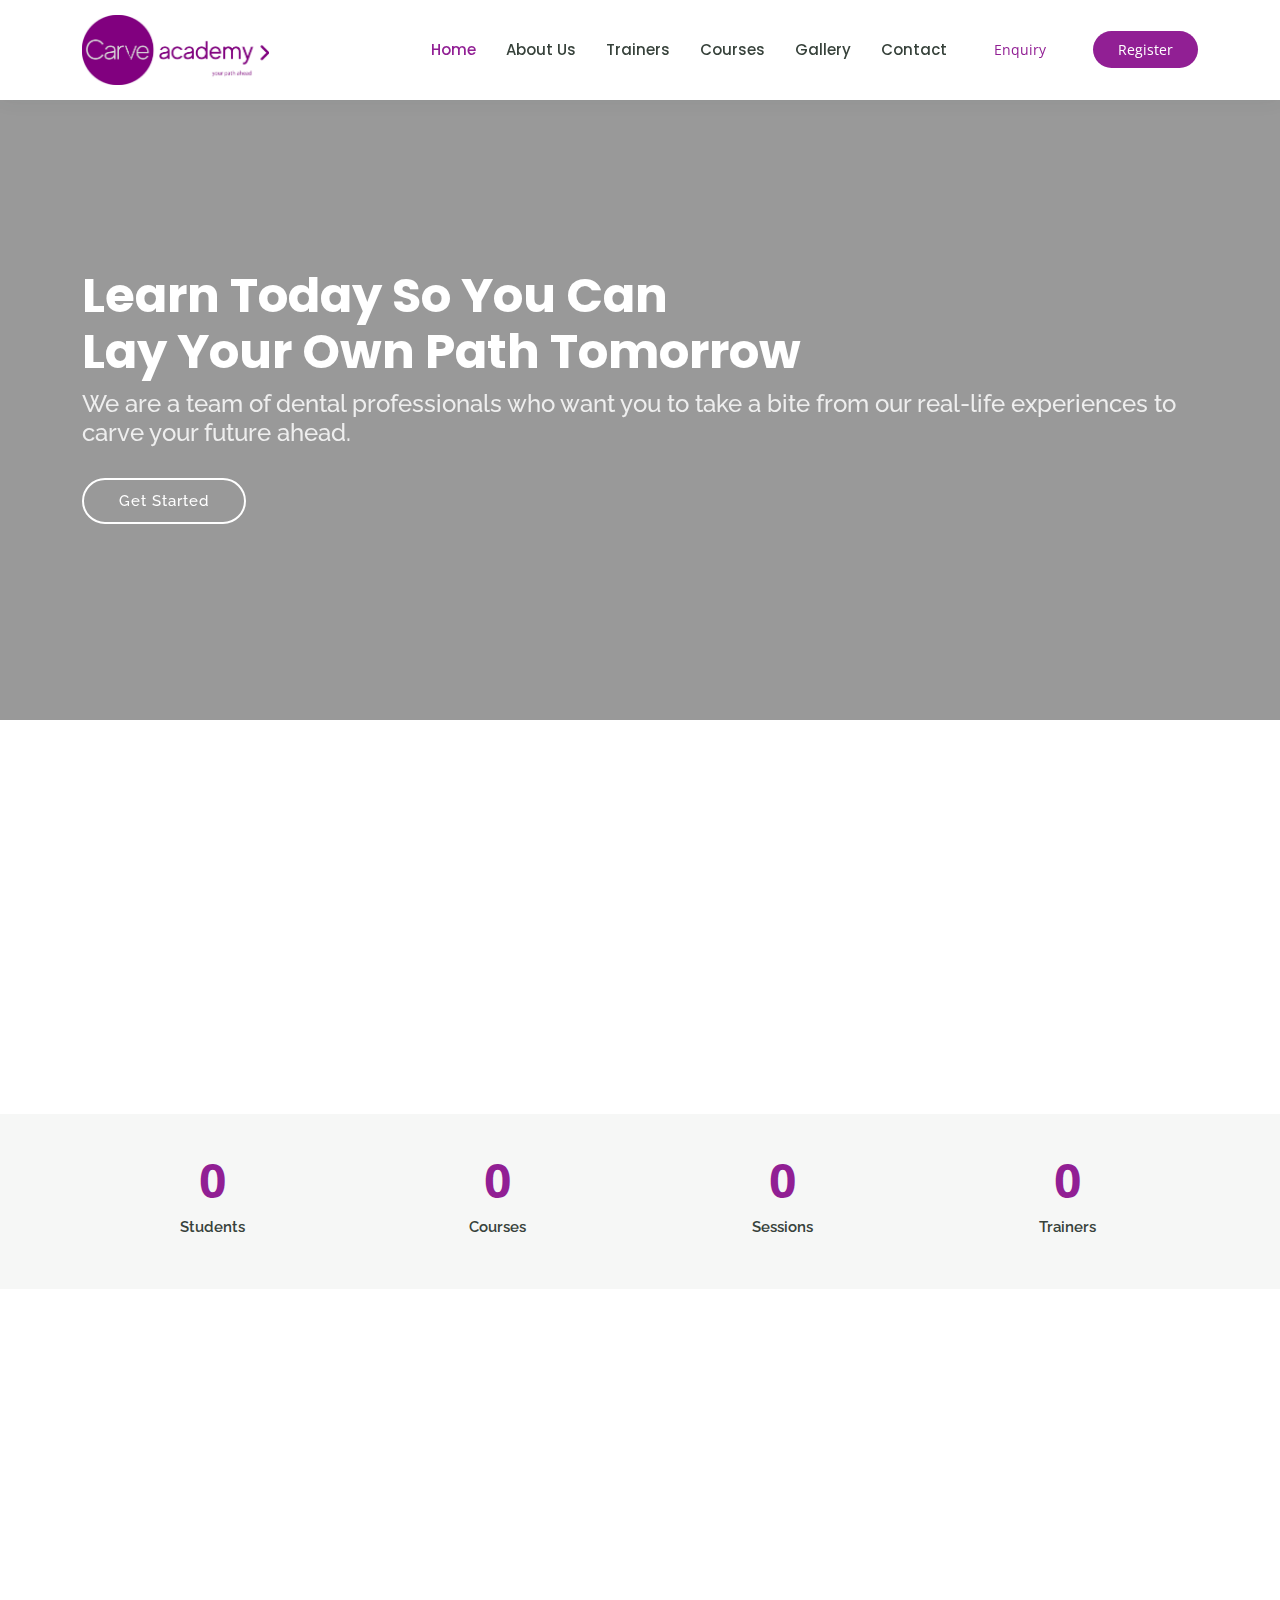
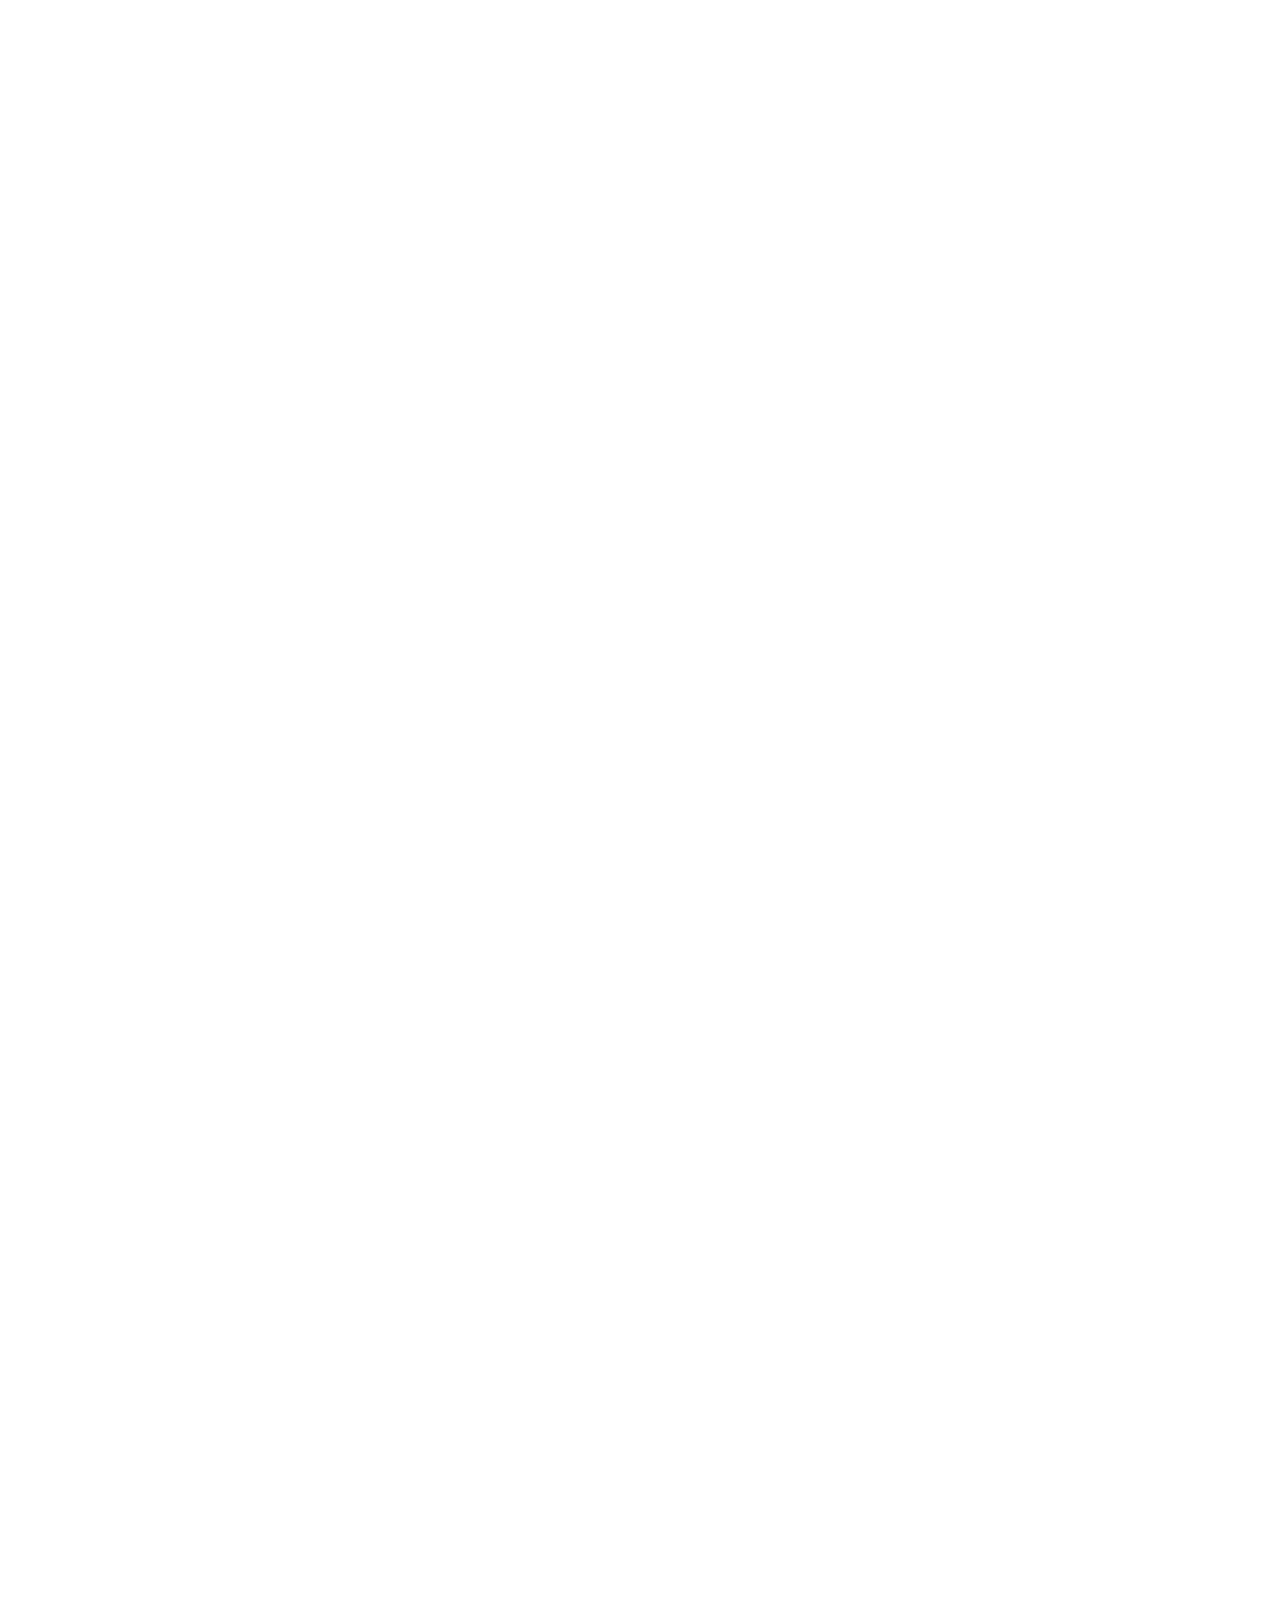
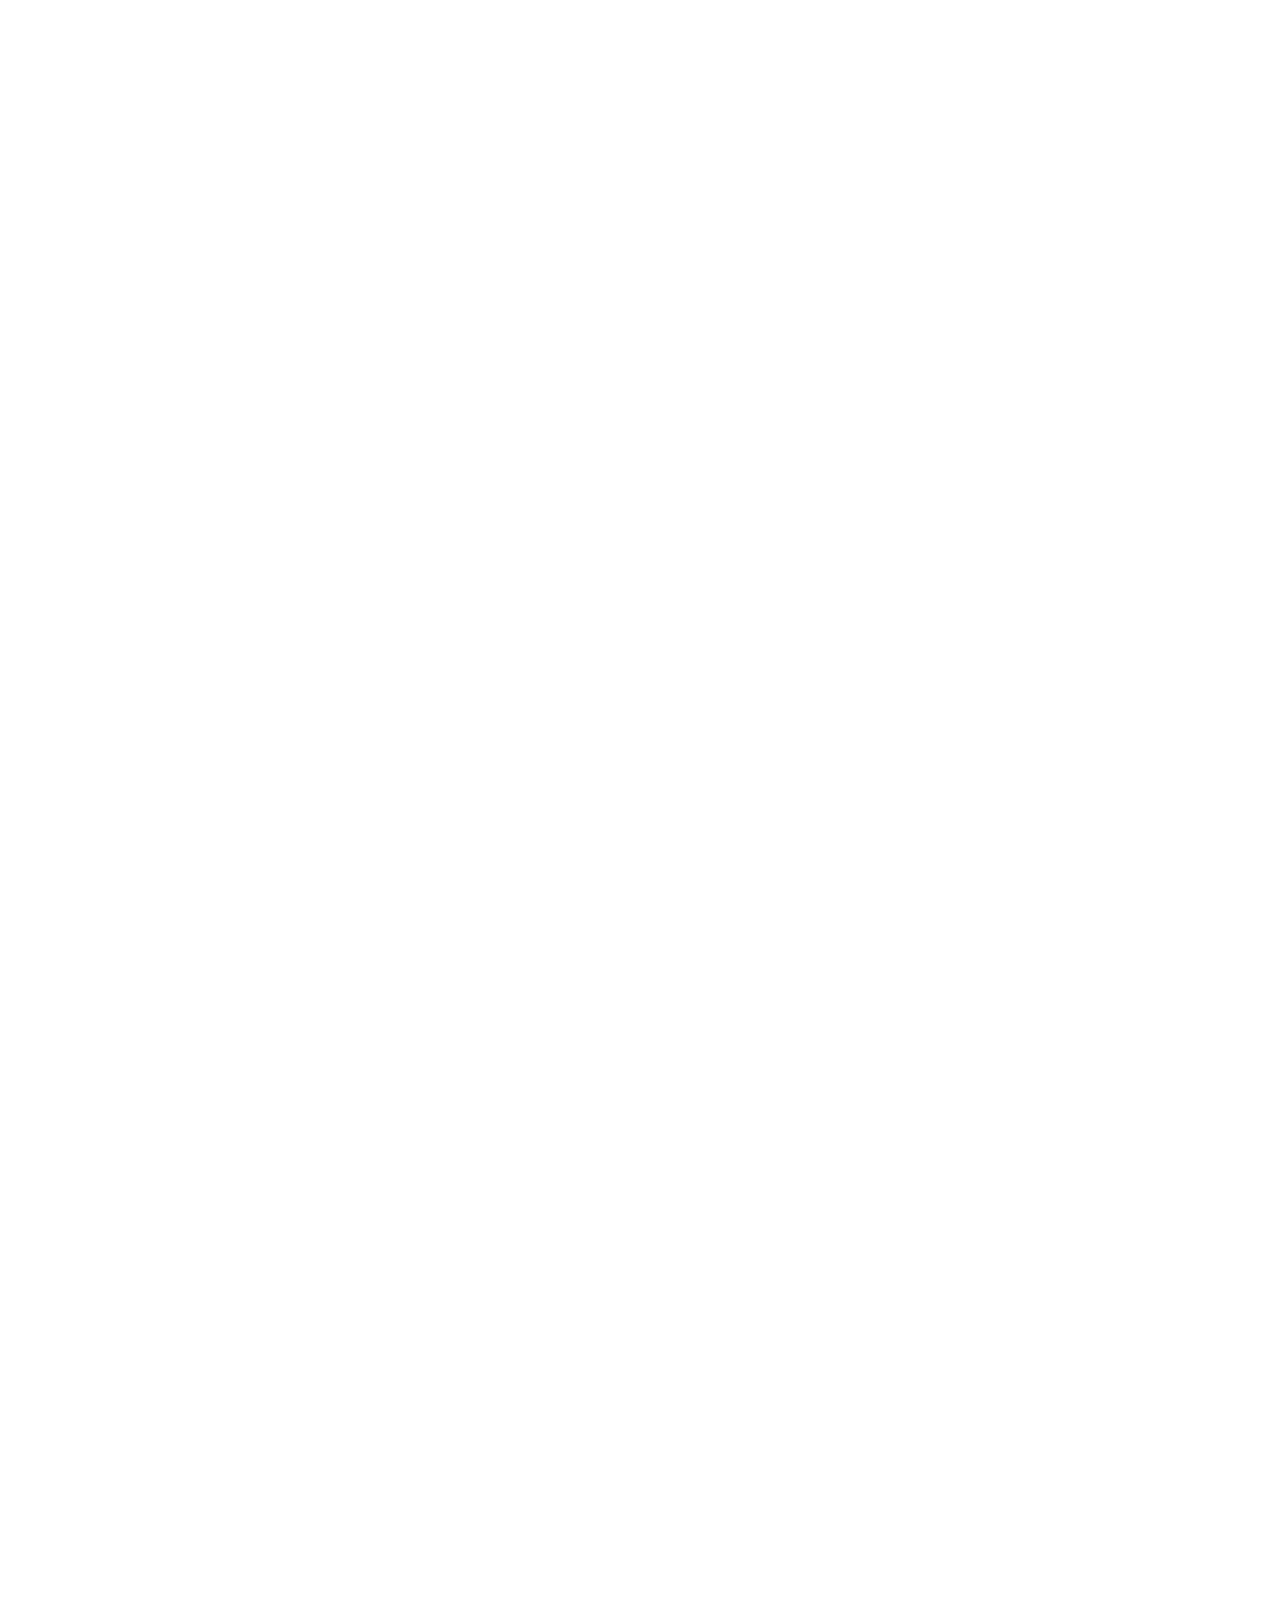
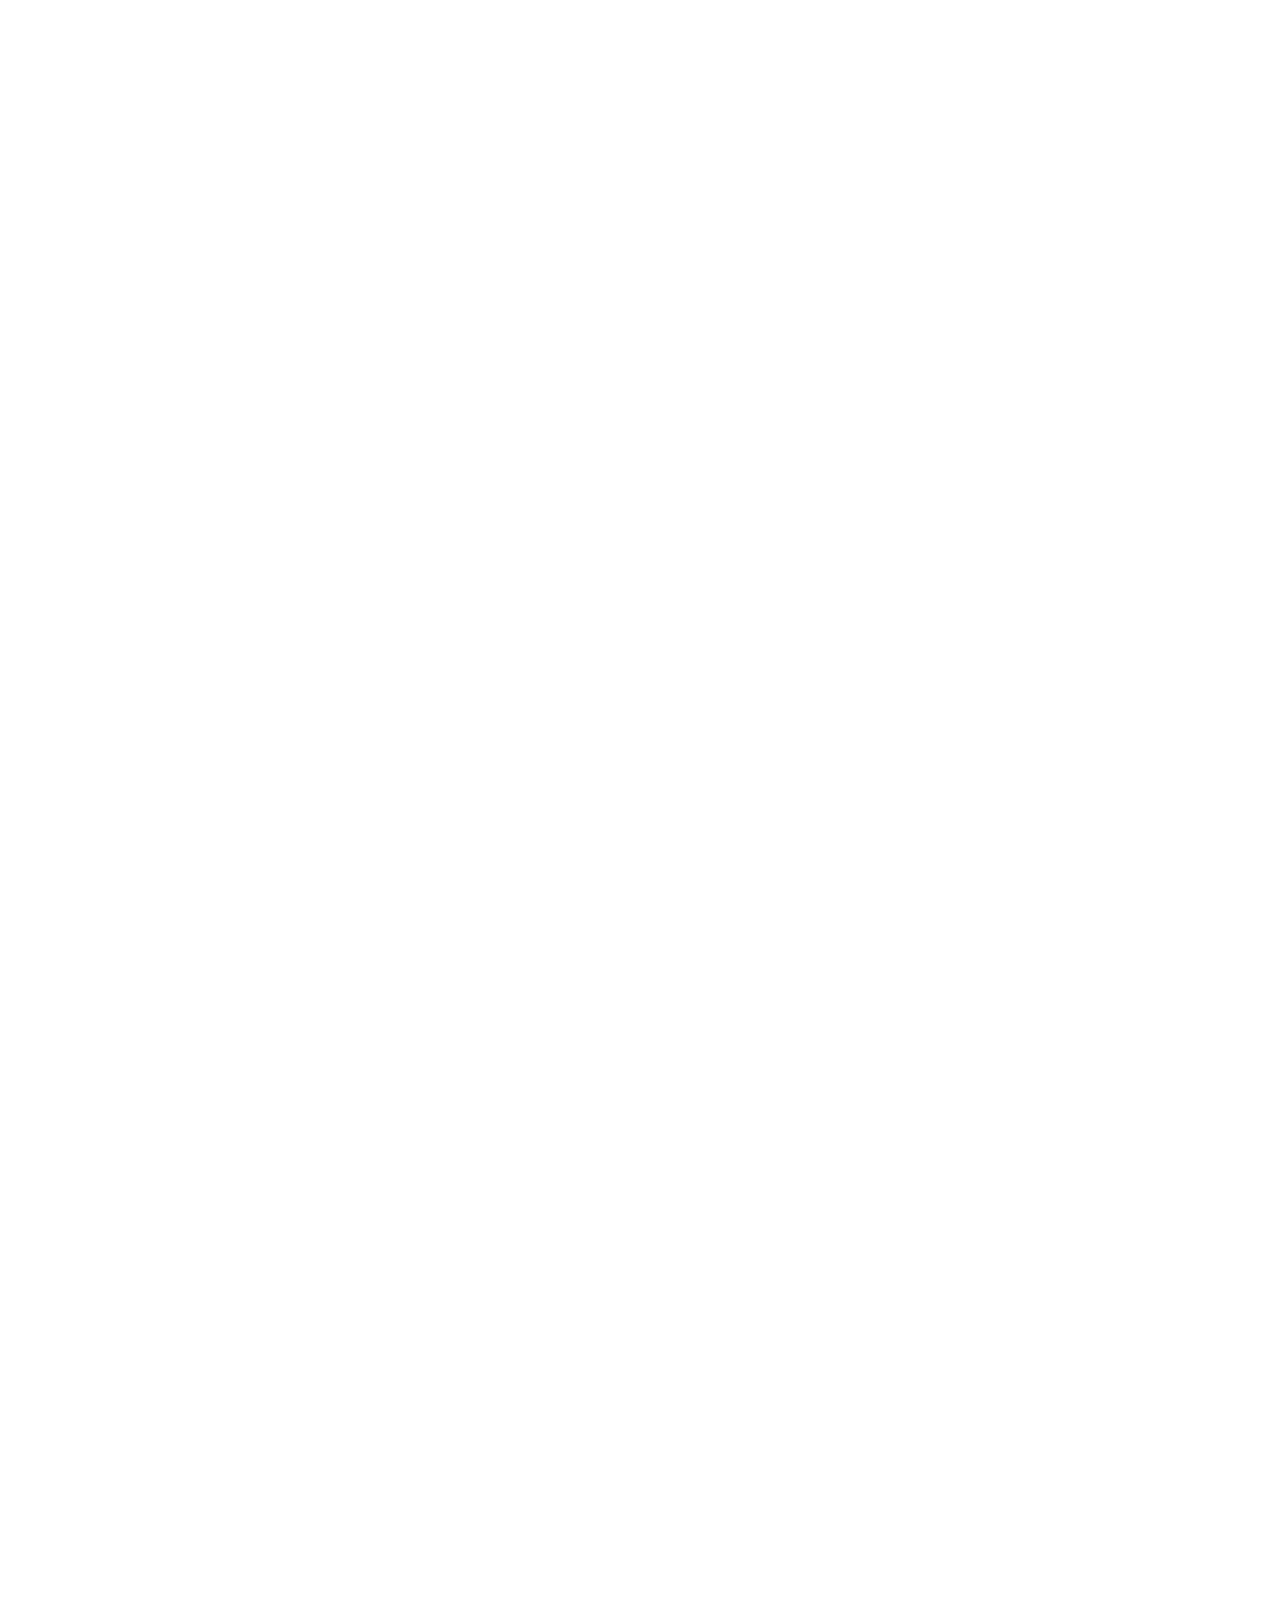
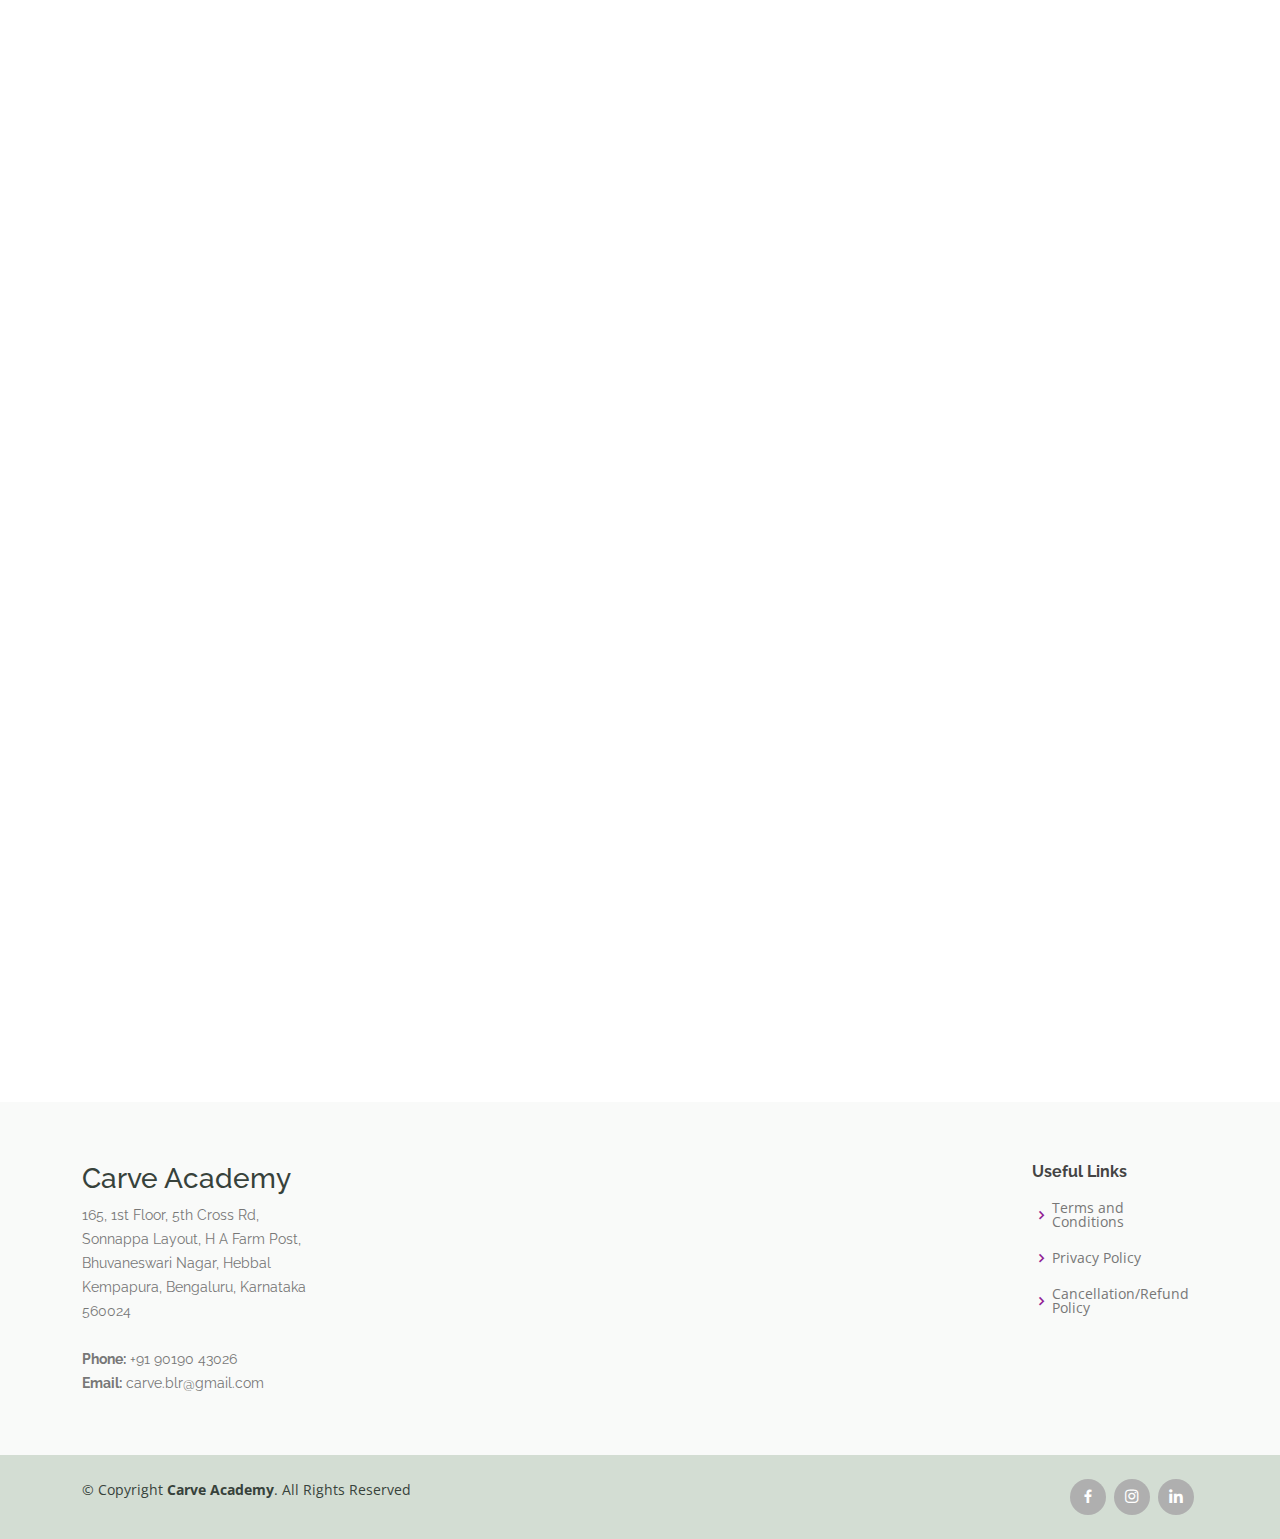
==== index.html @ e3bab29b "image render/format issue" ====
<!DOCTYPE html>
<html lang="en">

<head>
  <meta charset="utf-8">
  <meta content="width=device-width, initial-scale=1.0" name="viewport">

  <title>Welcome to Carve Academy</title>
  <meta content="" name="description">
  <meta content="" name="keywords">

  <!-- Favicons -->
  <link href="assets/img/favicon.ico" rel="icon">
  <link href="assets/img/apple-touch-icon.png" rel="apple-touch-icon">
  
  <!-- <link rel="apple-touch-icon" sizes="180x180" href="/apple-touch-icon.png">
  <link rel="icon" type="image/png" sizes="32x32" href="/favicon-32x32.png">
  <link rel="icon" type="image/png" sizes="16x16" href="/favicon-16x16.png">
  <link rel="manifest" href="/site.webmanifest"> -->

  <!-- Google Fonts -->
  <link href="https://fonts.googleapis.com/css?family=Open+Sans:300,300i,400,400i,600,600i,700,700i|Raleway:300,300i,400,400i,500,500i,600,600i,700,700i|Poppins:300,300i,400,400i,500,500i,600,600i,700,700i" rel="stylesheet">

  <!-- Vendor CSS Files -->
  <link href="assets/vendor/animate.css/animate.min.css" rel="stylesheet">
  <link href="assets/vendor/aos/aos.css" rel="stylesheet">
  <link href="assets/vendor/bootstrap/css/bootstrap.min.css" rel="stylesheet">
  <link href="assets/vendor/bootstrap-icons/bootstrap-icons.css" rel="stylesheet">
  <link href="assets/vendor/boxicons/css/boxicons.min.css" rel="stylesheet">
  <link href="assets/vendor/remixicon/remixicon.css" rel="stylesheet">
  <link href="assets/vendor/swiper/swiper-bundle.min.css" rel="stylesheet">

  <!-- Template Main CSS File -->
  <link href="assets/css/style.css" rel="stylesheet">

  <!-- =======================================================
  * Template Name: Mentor - v4.7.0
  * Template URL: https://bootstrapmade.com/mentor-free-education-bootstrap-theme/
  * Author: BootstrapMade.com
  * License: https://bootstrapmade.com/license/
  ======================================================== -->
</head>

<body>

  <!-- ======= Header ======= -->
  <header id="header" class="fixed-top">
    <div class="container d-flex align-items-center">

      <a href="index.html" class="logo me-auto"><img src="assets/img/Ensemble.jpg" alt="" class="img-fluid"></a>
      <!-- <h1 class="logo me-auto"><a href="index.html">CARVE Academy</a></h1> -->
      <!-- Uncomment below if you prefer to use an image logo -->
      

      <nav id="navbar" class="navbar order-last order-lg-0">
        <ul>
          <li><a class="active" href="index.html">Home</a></li>
          <li><a href="#why-us">About Us</a></li>
          <!-- <li><a href="courses.html">Courses</a></li> -->
          <li><a href="trainers.html">Trainers</a></li>
          <li><a href="register-course.html">Courses</a></li>
          <li><a href="#gallery">Gallery</a></li>
          <!-- <li><a href="#">Pricing</a></li> -->

          <!-- <li class="dropdown"><a href="#"><span>Drop Down</span> <i class="bi bi-chevron-down"></i></a>
            <ul>
              <li><a href="#">Drop Down 1</a></li>
              <li class="dropdown"><a href="#"><span>Deep Drop Down</span> <i class="bi bi-chevron-right"></i></a>
                <ul>
                  <li><a href="#">Deep Drop Down 1</a></li>
                  <li><a href="#">Deep Drop Down 2</a></li>
                  <li><a href="#">Deep Drop Down 3</a></li>
                  <li><a href="#">Deep Drop Down 4</a></li>
                  <li><a href="#">Deep Drop Down 5</a></li>
                </ul>
              </li>
              <li><a href="#">Drop Down 2</a></li>
              <li><a href="#">Drop Down 3</a></li>
              <li><a href="#">Drop Down 4</a></li>
            </ul>
          </li> -->

          <li><a href="#contact_us">Contact</a></li>
        </ul>
        <i class="bi bi-list mobile-nav-toggle"></i>
      </nav><!-- .navbar -->
      <a href="#enquiry" class="get-enquiry-btn">Enquiry</a>

      <a href="register-course.html" class="get-started-btn">Register</a>

    </div>
  </header><!-- End Header -->

  <!-- ======= Hero Section ======= -->
  <section id="hero" class="d-flex justify-content-center align-items-center">
    <div class="container position-relative" data-aos="zoom-in" data-aos-delay="100">
      <h1>Learn Today So You Can<br>Lay Your Own Path Tomorrow</h1>
      <h2>We are a team of dental professionals who want you to take a bite from our real-life experiences to carve your future ahead.</h2>
      <a href="register-course.html" class="btn-get-started">Get Started</a>
    </div>
  </section><!-- End Hero -->

  <main id="main">

    <!-- ======= About Section ======= -->
    <!-- <section id="about" class="about">
      
      <div class="container" data-aos="fade-up">

        <div class="row">
          <div class="col-lg-6 order-1 order-lg-2" data-aos="fade-left" data-aos-delay="100">
            <img src="assets/img/Course.jpg" class="img-fluid" alt="">
          </div>
          <div class="col-lg-6 pt-4 pt-lg-0 order-2 order-lg-1 content">
            <h3>Carve Academy</h3>
            <p class="fst-italic">
              Lorem ipsum dolor sit amet, consectetur adipiscing elit, sed do eiusmod tempor incididunt ut labore et dolore
              magna aliqua.
            </p>
            <ul>
              <li><i class="bi bi-check-circle"></i> Ullamco laboris nisi ut aliquip ex ea commodo consequat.</li>
              <li><i class="bi bi-check-circle"></i> Duis aute irure dolor in reprehenderit in voluptate velit.</li>
              <li><i class="bi bi-check-circle"></i> Ullamco laboris nisi ut aliquip ex ea commodo consequat. Duis aute irure dolor in reprehenderit in voluptate trideta storacalaperda mastiro dolore eu fugiat nulla pariatur.</li>
            </ul>
            <p>
              Ullamco laboris nisi ut aliquip ex ea commodo consequat. Duis aute irure dolor in reprehenderit in voluptate
            </p>
          </div>
        </div>
      </div>
    </section>End About Section -->
    <section id="why-us" class="why-us">
      <div class="container" data-aos="fade-up">
        <div class="row">
          <!-- <div class="col-lg-4 d-flex align-items-stretch">
            <div class="content">
              <h3>Why Choose Carve Academy?</h3>
              <p>
                Lorem ipsum dolor sit amet, consectetur adipiscing elit, sed do eiusmod tempor incididunt ut labore et dolore magna aliqua. Duis aute irure dolor in reprehenderit
              </p>
              <div class="text-center">
                <a href="#" class="more-btn">Learn More <i class="bx bx-chevron-right"></i></a>
              </div>
            </div>
          </div> -->
          <div class="col-lg-12 d-flex align-items-stretch" data-aos="zoom-in" data-aos-delay="100">
            <div class="icon-boxes d-flex flex-column justify-content-center">
              <div class="row">
                <div class="col-xl-4 d-flex align-items-stretch">
                  <div class="icon-box mt-4 mt-xl-0" style="padding-top:60px;">
                    <!-- <i class="bx bx-receipt"></i> -->
                    <img src="assets/img/gear.png" width="70" height="70" alt="...">
                    <br/>
                    <br/>
                    <h4>Focus on practice-based Dentistry</h4>
                    <!-- <p>We are a group of experienced dental practioners with an added mixture of academic and business administration skills.</p> -->
                  </div>
                </div>
                <div class="col-xl-4 d-flex align-items-stretch">
                  <div class="icon-box mt-4 mt-xl-0" style="padding-top:60px;">
                    <!-- <i class="bx bx-cube-alt"></i> -->
                    <img src="assets/img/timing.png" width="70" height="70" alt="...">
                    <br/>
                    <br/>
                    <h4>Learn more at affordable prices and quickly</h4>
                    <!-- <p>Our venture is an attempt in response to an increasing gap in skill levels of junior dental practioners that we have witnessed for several years.</p> -->
                  </div>
                </div>
                <div class="col-xl-4 d-flex align-items-stretch">
                  <div class="icon-box mt-4 mt-xl-0" style="padding-top:60px;">
                    <!-- <i class="bx bx-images"></i> -->
                    <img src="assets/img/intersection.png" width="70" height="70" alt="...">
                    <br/>
                    <br/>
                    <h4>Catering to dentists in all stages of their career journey</h4>
                    <!-- <p>To adopt practice-based dentistry as a tool to help budding dentists carve a path for their own professional future.</p> -->
                  </div>
                </div>
              </div>
            </div><!-- End .content-->
          </div>
        </div>
      </div>
    </section>
    <!-- ======= Counts Section ======= -->
    <section id="counts" class="counts section-bg">
      <div class="container">

        <div class="row counters">

          <div class="col-lg-3 col-6 text-center">
            <span data-purecounter-start="0" data-purecounter-end="32" data-purecounter-duration="1" class="purecounter"></span>
            <p>Students</p>
          </div>

          <div class="col-lg-3 col-6 text-center">
            <span data-purecounter-start="0" data-purecounter-end="5" data-purecounter-duration="1" class="purecounter"></span>
            <p>Courses</p>
          </div>

          <div class="col-lg-3 col-6 text-center">
            <span data-purecounter-start="0" data-purecounter-end="4" data-purecounter-duration="1" class="purecounter"></span>
            <p>Sessions</p>
          </div>

          <div class="col-lg-3 col-6 text-center">
            <span data-purecounter-start="0" data-purecounter-end="4" data-purecounter-duration="1" class="purecounter"></span>
            <p>Trainers</p>
          </div>

        </div>

      </div>
    </section><!-- End Counts Section -->

    <!-- ======= Why Us Section ======= -->
    <section id="why-us" class="why-us">
      <div class="container" data-aos="fade-up">
        <div class="row">
          <div class="col-lg-4 d-flex align-items-stretch">
            <div class="content">
              <h3>Why Choose Carve Academy?</h3>
              <p>
                Existing courses in the market cover only a part of what you realistically need to 
                navigate your dental career, be it learning relevant techniques for your practice or 
                making important career decisions at the right time.
                <br/>
                <br/>
                Our approach differs from the conventional way of upskilling through theoretical teaching 
                and instead focuses on giving you guidance based on our collective real-life experience.
              </p>
              <div class="text-center">
                <a href="#" class="more-btn">Learn More <i class="bx bx-chevron-right"></i></a>
              </div>
            </div>
          </div>
          <div class="col-lg-8 d-flex align-items-stretch" data-aos="zoom-in" data-aos-delay="100">
            <div class="icon-boxes d-flex flex-column justify-content-center">
              <div class="row">
                <div class="col-xl-4 d-flex align-items-stretch">
                  <div class="icon-box mt-4 mt-xl-0">
                    <!-- <i class="bx bx-receipt"></i> -->
                    <img src="assets/img/id.gif" width="70" height="70" alt="...">
                    <h4>Who We Are</h4>
                    <p>We are a group of experienced dental practioners with an added mixture of academic and business administration skills.</p>
                  </div>
                </div>
                <div class="col-xl-4 d-flex align-items-stretch">
                  <div class="icon-box mt-4 mt-xl-0">
                    <!-- <i class="bx bx-cube-alt"></i> -->
                    <img src="assets/img/book.gif" width="70" height="70" alt="...">
                    <h4>Our Story</h4>
                    <p>Our venture is an attempt in response to an increasing gap in skill levels of dentists that we have witnessed for several years.</p>
                  </div>
                </div>
                <div class="col-xl-4 d-flex align-items-stretch">
                  <div class="icon-box mt-4 mt-xl-0">
                    <!-- <i class="bx bx-images"></i> -->
                    <img src="assets/img/goal.gif" width="70" height="70" alt="...">
                    <h4>Our Vision</h4>
                    <p>To adopt practice-based dentistry as a tool to help budding dentists carve a path for their own professional future.</p>
                  </div>
                </div>
              </div>
            </div><!-- End .content-->
          </div>
        </div>
      </div>
    </section><!-- End Why Us Section -->

    <!-- ======= Features Section ======= -->
    <!-- <section id="features" class="features">
      <div class="container" data-aos="fade-up">

        <div class="row" data-aos="zoom-in" data-aos-delay="100">
          <div class="col-lg-3 col-md-4">
            <div class="icon-box">
              <i class="ri-store-line" style="color: #ffbb2c;"></i>
              <h3><a href="">Lorem Ipsum</a></h3>
            </div>
          </div>
          <div class="col-lg-3 col-md-4 mt-4 mt-md-0">
            <div class="icon-box">
              <i class="ri-bar-chart-box-line" style="color: #5578ff;"></i>
              <h3><a href="">Dolor Sitema</a></h3>
            </div>
          </div>
          <div class="col-lg-3 col-md-4 mt-4 mt-md-0">
            <div class="icon-box">
              <i class="ri-calendar-todo-line" style="color: #e80368;"></i>
              <h3><a href="">Sed perspiciatis</a></h3>
            </div>
          </div>
          <div class="col-lg-3 col-md-4 mt-4 mt-lg-0">
            <div class="icon-box">
              <i class="ri-paint-brush-line" style="color: #e361ff;"></i>
              <h3><a href="">Magni Dolores</a></h3>
            </div>
          </div>
          <div class="col-lg-3 col-md-4 mt-4">
            <div class="icon-box">
              <i class="ri-database-2-line" style="color: #47aeff;"></i>
              <h3><a href="">Nemo Enim</a></h3>
            </div>
          </div>
          <div class="col-lg-3 col-md-4 mt-4">
            <div class="icon-box">
              <i class="ri-gradienter-line" style="color: #ffa76e;"></i>
              <h3><a href="">Eiusmod Tempor</a></h3>
            </div>
          </div>
          <div class="col-lg-3 col-md-4 mt-4">
            <div class="icon-box">
              <i class="ri-file-list-3-line" style="color: #11dbcf;"></i>
              <h3><a href="">Midela Teren</a></h3>
            </div>
          </div>
          <div class="col-lg-3 col-md-4 mt-4">
            <div class="icon-box">
              <i class="ri-price-tag-2-line" style="color: #4233ff;"></i>
              <h3><a href="">Pira Neve</a></h3>
            </div>
          </div>
          <div class="col-lg-3 col-md-4 mt-4">
            <div class="icon-box">
              <i class="ri-anchor-line" style="color: #b2904f;"></i>
              <h3><a href="">Dirada Pack</a></h3>
            </div>
          </div>
          <div class="col-lg-3 col-md-4 mt-4">
            <div class="icon-box">
              <i class="ri-disc-line" style="color: #b20969;"></i>
              <h3><a href="">Moton Ideal</a></h3>
            </div>
          </div>
          <div class="col-lg-3 col-md-4 mt-4">
            <div class="icon-box">
              <i class="ri-base-station-line" style="color: #ff5828;"></i>
              <h3><a href="">Verdo Park</a></h3>
            </div>
          </div>
          <div class="col-lg-3 col-md-4 mt-4">
            <div class="icon-box">
              <i class="ri-fingerprint-line" style="color: #29cc61;"></i>
              <h3><a href="">Flavor Nivelanda</a></h3>
            </div>
          </div>
        </div>

      </div>
    </section>End Features Section -->

    <!-- ======= Popular Courses Section ======= -->
    <section id="popular-courses" class="courses">
      <div class="container" data-aos="fade-up">

        <div class="section-title">
          <h2>Courses</h2>
          <p>Upcoming Courses</p>
        </div>

        <div class="row" data-aos="zoom-in" data-aos-delay="100">

          <div class="col-lg-6 col-md-6 d-flex align-items-stretch">
            <div class="course-item">
              <img src="assets/img/Course1.JPG" class="img-fluid" alt="...">
              <div class="course-content">
                <div class="d-flex justify-content-between align-items-center mb-3">
                  <h4>Fundamentals of Techniques</h4>
                  <!-- <p class="price">$169</p> -->
                </div>

                <h3><a href="register-course.html">PRIME: Practice-based Implantology Essentials</a></h3>
                <!-- <p>It’s a start up course for dentists. We will provide hands-on pre-clinical training on our own created with real bone like  models.
                  The first scheduled module will be of 2 days, it will cover the lectures and implant placement on models.
                  </p> -->
                <div class="trainer d-flex justify-content-between align-items-center">
                  <div class="trainer-profile d-flex align-items-center">
                    <img src="assets/img/Trainer2_.jpg" class="img-fluid" alt="">
                    <span>Dr. Bryan Menezes</span>
                  </div>
                  <div class="trainer-profile d-flex align-items-center">
                    <img src="assets/img/Trainer1.jpg" class="img-fluid" alt="">
                    <span>Dr. Mudit Kumar</span>
                  </div>
                  <!-- <div class="trainer-rank d-flex align-items-center">
                    <i class="bx bx-user"></i>&nbsp;50
                    &nbsp;&nbsp;
                    <i class="bx bx-heart"></i>&nbsp;65
                  </div> -->
                </div>
              </div>
            </div>
          </div> <!-- End Course Item-->

          <div class="col-lg-6 col-md-6 d-flex align-items-stretch">
            <div class="course-item">
              <img src="assets/img/Course2.JPG" class="img-fluid" alt="...">
              <div class="course-content">
                <div class="d-flex justify-content-between align-items-center mb-3">
                  <h4>Fundamentals of Techniques</h4>
                  <!-- <p class="price">$169</p> -->
                </div>

                <h3><a href="#">LEAD: laser Essentials and Applications in Dentistry</a></h3>
                <!-- <p>It’s a start up course for dentists. We will provide hands-on pre-clinical training on our own created with real bone like  models.
                  The first scheduled module will be of 2 days, it will cover the lectures and implant placement on models.
                  </p> -->
                <div class="trainer d-flex justify-content-between align-items-center">
                  <div class="trainer-profile d-flex align-items-center">
                    <img src="assets/img/Trainer3.jpg" class="img-fluid" alt="">
                    <span>Dr. Medha Sharma</span>
                  </div>
                  <!-- <div class="trainer-profile d-flex align-items-center">
                    <img src="assets/img/Trainer2.jpg" class="img-fluid" alt="">
                    <span>Dr. Bryan Menezes</span>
                  </div> -->
                  <!-- <div class="trainer-rank d-flex align-items-center">
                    <i class="bx bx-user"></i>&nbsp;50
                    &nbsp;&nbsp;
                    <i class="bx bx-heart"></i>&nbsp;65
                  </div> -->
                </div>
              </div>
            </div>
          </div> <!-- End Course Item-->

          <div class="col-lg-6 col-md-6 d-flex align-items-stretch mt-4 mt-md-0">
            <div class="course-item">
              <img src="assets/img/Course3.JPG" class="img-fluid" alt="...">
              <div class="course-content">
                <div class="d-flex justify-content-between align-items-center mb-3">
                  <h4>Fundamentals of Techniques</h4>
                  <!-- <p class="price">$250</p> -->
                </div>

                <h3><a href="#">CUSP: Complete Understanding of Setting up a Practice</a></h3>
                <!-- <p>In this workshop we will discuss the opportunities for Dentists who would like to change their career from Dentistry. We will equip you with tools that will guide to look for opportunities that suits your need.</p> -->
                <div class="trainer d-flex justify-content-between align-items-center">
                  <div class="trainer-profile d-flex align-items-center">
                    <img src="assets/img/user1.png" class="img-fluid" alt="">
                    <span>TBD</span>
                  </div>
                  <!-- <div class="trainer-profile d-flex align-items-center">
                    <img src="assets/img/user1.png" class="img-fluid" alt="">
                    <span>TBD</span>
                  </div> -->
                </div>
              </div>
            </div>
          </div> <!-- End Course Item-->

          <div class="col-lg-6 col-md-6 d-flex align-items-stretch mt-4 mt-md-0">
            <div class="course-item">
              <img src="assets/img/Course4.JPG" class="img-fluid" alt="...">
              <div class="course-content">
                <div class="d-flex justify-content-between align-items-center mb-3">
                  <h4>Career Upskilling</h4>
                  <!-- <p class="price">$250</p> -->
                </div>

                <h3><a href="#">GAP: Guide to Alternate Career Path</a></h3>
                <!-- <p>In this workshop we will discuss the opportunities for Dentists who would like to change their career from Dentistry. We will equip you with tools that will guide to look for opportunities that suits your need.</p> -->
                <div class="trainer d-flex justify-content-between align-items-center">
                  <div class="trainer-profile d-flex align-items-center">
                    <img src="assets/img/user1.png" class="img-fluid" alt="">
                    <span>TBD</span>
                  </div>
                  <!-- <div class="trainer-profile d-flex align-items-center">
                    <img src="assets/img/user1.png" class="img-fluid" alt="">
                    <span>TBD</span>
                  </div> -->
                </div>
              </div>
            </div>
          </div> <!-- End Course Item-->

          <!-- <div class="col-lg-4 col-md-6 d-flex align-items-stretch mt-4 mt-lg-0">
            <div class="course-item">
              <img src="assets/img/course-3.jpg" class="img-fluid" alt="...">
              <div class="course-content">
                <div class="d-flex justify-content-between align-items-center mb-3">
                  <h4>Content</h4>
                  <p class="price">$180</p>
                </div>

                <h3><a href="course-details.html">Copywriting</a></h3>
                <p>Et architecto provident deleniti facere repellat nobis iste. Id facere quia quae dolores dolorem tempore.</p>
                <div class="trainer d-flex justify-content-between align-items-center">
                  <div class="trainer-profile d-flex align-items-center">
                    <img src="assets/img/trainers/trainer-3.jpg" class="img-fluid" alt="">
                    <span>Brandon</span>
                  </div>
                  <div class="trainer-rank d-flex align-items-center">
                    <i class="bx bx-user"></i>&nbsp;20
                    &nbsp;&nbsp;
                    <i class="bx bx-heart"></i>&nbsp;85
                  </div>
                </div>
              </div>
            </div>
          </div> End Course Item -->

        </div>

      </div>
    </section><!-- End Popular Courses Section -->

    <!-- ======= Trainers Section ======= -->
    <section id="trainers" class="trainers">
      <div class="container" data-aos="fade-up">
        
        <div class="section-title">
          <h2>Trainers</h2>
          <p>Meet the Mentors</p>
        </div>

        <div class="row align-items-center data-aos="zoom-in" data-aos-delay="100">
          <div class="col-lg-4 col-md-4 d-flex align-items-center">
            <div class="member">
              <a href="trainers.html" class="trainers_link">
                <img src="assets/img/Trainer1_.jpg" class="img-fluid" alt="Dr. Mudit Kumar">
              </a>
              <div class="member-content">
                <h4>Dr. Mudit Kumar</h4>
                <span>Periodontist</span>
                <p>
                  Implantologist and Laser Specialist
                </p>
                <div class="social">
                  <!-- <a href=""><i class="bi bi-twitter"></i></a> -->
                  <a href="https://www.facebook.com/mudit.sk"><i class="bi bi-facebook"></i></a>
                  <a href="https://www.instagram.com/dr.mudit.perio/?hl=en"><i class="bi bi-instagram"></i></a>
                  <a href="https://www.linkedin.com/in/dr-mudit-kumar-605154169/"><i class="bi bi-linkedin"></i></a>
                </div>
              </div>
            </div>
          </div>

          <div class="col-lg-4 col-md-4 d-flex align-items-center">
            <div class="member">
              <a href="trainers.html" class="trainers_link">
                <img src="assets/img/Trainer2_.jpg" class="img-fluid" alt="Dr. Bryan Menezes">
              </a>
              <div class="member-content">
                <h4>Dr. Bryan Menezes</h4>
                <span>Dental Surgeon</span>
                <p>
                  Chief Dental Surgeon and Implantologist
                </p>
                <div class="social">
                  <!-- <a href=""><i class="bi bi-twitter"></i></a> -->
                  <a href="https://www.facebook.com/bryanmenezes"><i class="bi bi-facebook"></i></a>
                  <a href="https://www.instagram.com/dr.bryan.menezes/?hl=en"><i class="bi bi-instagram"></i></a>
                  <a href="https://www.linkedin.com/in/brayanmenezes/"><i class="bi bi-linkedin"></i></a>
                </div>
              </div>
            </div>
          </div>
        </div>

        <!-- Trainer 3 -->
        <div class="row align-items-center data-aos="zoom-in" data-aos-delay="100">
          <div class="col-lg-4 col-md-4 d-flex align-items-center">
            <div class="member">
              <a href="trainers.html" class="trainers_link">
                <img src="assets/img/Trainer3.jpg" class="img-fluid" alt="Dr. Mudit Kumar">
              </a>
              <div class="member-content">
                <h4>Dr. Medha Sharma</h4>
                <span>Periodontist</span>
                <p>
                  Laser Specialist
                </p>
                <div class="social">
                  <!-- <a href=""><i class="bi bi-twitter"></i></a> -->
                  <!-- <a href="https://www.facebook.com/mudit.sk"><i class="bi bi-facebook"></i></a>
                  <a href="https://www.instagram.com/dr.mudit.perio/?hl=en"><i class="bi bi-instagram"></i></a>
                  <a href="https://www.linkedin.com/in/dr-mudit-kumar-605154169/"><i class="bi bi-linkedin"></i></a> -->
                </div>
              </div>
            </div>
          </div>

      </div>
    </section><!-- End Trainers Section -->

    <!-- ======= Contact Us Section ======= -->
    <section id="contact_us" class="contact_us">
      <div class="container" data-aos="fade-up">

        <div class="section-title">
          <h2>Contact Us</h2>
          <p>Drop us a message</p>
        </div>

        <!-- ======= Breadcrumbs ======= -->
        <div class="breadcrumbs" data-aos="fade-in">
          <div class="container">
            <h2>Contact Us</h2>
            <p>You can contact us or drop by our academy</p>
          </div>
        </div><!-- End Breadcrumbs -->

        <!-- ======= Contact Form ======= -->
        <section id="contact" class="contact"></section>
          <div data-aos="fade-up">
            <iframe style="border:0; width: 100%; height: 350px;" src="https://www.google.com/maps/embed?pb=!1m18!1m12!1m3!1d3886.668291823819!2d77.59721472119635!3d13.056773661373818!2m3!1f0!2f0!3f0!3m2!1i1024!2i768!4f13.1!3m3!1m2!1s0x3bae17872fe7ea57%3A0x9b756d317b6144a4!2s5th%20Cross%20Rd%2C%20Bhuvaneswari%20Nagar%2C%20Dasarahalli%2C%20Byatarayanapura%20CMC%20and%20OG%20Part%2C%20Karnataka%20560092%2C%20India!5e0!3m2!1sen!2sus!4v1658639504675!5m2!1sen!2sus" frameborder="0" allowfullscreen="" loading="lazy" referrerpolicy="no-referrer-when-downgrade"></iframe>
          </div>

          <div class="container" data-aos="fade-up">

            <div class="row mt-5">

              <div class="col-lg-4">
                <div class="info">
                  <div class="address">
                    <div style="display: flex;">
                      <i class="bi bi-geo-alt"></i>
                      <h4 style="margin-left: 15px ;">Location:</h4>
                    </div>
                      165, 1st Floor, 5th Cross Rd,<br>
                      Sonnappa Layout, H A Farm Post,<br>
                      Bhuvaneswari Nagar, Hebbal<br>
                      Kempapura, Bengaluru, Karnataka<br>
                      560024 <br><br>
                  </div>

                  <div class="email">
                    <div style="display: flex;">
                      <i class="bi bi-envelope"></i>
                      <h4 style="margin-left: 15px ;">Email:</h4>
                    </div>
                    <p>carve.blr@gmail.com</p>
                  </div>

                  <div class="phone">
                    <div style="display: flex;">
                      <i class="bi bi-phone"></i>
                      <h4 style="margin-left: 15px ;">Call:</h4>
                    </div>
                    <p>+91 90190 43026</p>
                  </div>

                </div>

              </div>

              <!-- new form link -->

              <div id="enquiry" class="col-lg-8 mt-5 mt-lg-0">
                <iframe 
                  src="https://docs.google.com/forms/d/e/1FAIpQLSfLPaIK_JdLs9WEpSirJsooI_pv9Wgd7hioMKl78qLVzfABhw/viewform?embedded=true"
                  width="640" height="1200" frameborder="0" marginheight="0" marginwidth="0">
                    Loading…
                </iframe>
              </div>
              

              <!-- old form link -->

              <!-- <div class="col-lg-8 mt-5 mt-lg-0">
                <form action="forms/contact.php" method="post" role="form" class="php-email-form">
                  <div class="row">
                    <div class="col-md-6 form-group">
                      <input type="text" name="name" class="form-control" id="name" placeholder="Your Name" required>
                    </div>
                    <div class="col-md-6 form-group mt-3 mt-md-0">
                      <input type="email" class="form-control" name="email" id="email" placeholder="Your Email" required>
                    </div>
                  </div>
                  <div class="form-group mt-3">
                    <input type="text" class="form-control" name="subject" id="subject" placeholder="Subject" required>
                  </div>
                  <div class="form-group mt-3">
                    <textarea class="form-control" name="message" rows="5" placeholder="Message" required></textarea>
                  </div>
                  <div class="my-3">
                    <div class="error-message"></div>
                  </div>
                  <div class="text-center">
                    <a href="https://wa.link/w4wpil">
                      <a href="https://wa.link/w4wpil" class="get-started-btn">Send Message</a>
                    </a>
                </form>
              </div> -->

            </div>

          </div>
        </section><!-- End Contact Form -->

      </div>
    </section><!-- End Contact Us Section -->

    <!-- ======= Testimonials Section ======= -->
    <section id="testimonials" class="testimonials">
      <div class="container" data-aos="fade-up">

        <div class="section-title">
          <h2>Testimonials</h2>
          <p>What are they saying</p>
        </div>

        <div class="testimonials-slider swiper" data-aos="fade-up" data-aos-delay="100">
          <div class="swiper-wrapper">

            <div class="swiper-slide">
              <div class="testimonial-wrap">
                <div class="testimonial-item">
                  <!-- <img src="assets/img/testimonials/testimonials-4.jpg" class="testimonial-img" alt=""> -->
                  <h3>Dr. Mounika Sai</h3>
                  <h4>BDS, Hindupur</h4>
                  <p>
                    <i class="bx bxs-quote-alt-left quote-icon-left"></i>
                    Money and time are rightly invested, even the complex topic were simplified to beginner level.
                    <i class="bx bxs-quote-alt-right quote-icon-right"></i>
                  </p>
                </div>
              </div>
            </div><!-- End testimonial item -->

            <div class="swiper-slide">
              <div class="testimonial-wrap">
                <div class="testimonial-item">
                  <!-- <img src="assets/img/testimonials/testimonials-4.jpg" class="testimonial-img" alt=""> -->
                  <h3>Dr. Guruprasad Bandagi</h3>
                  <h4>MDS, Solapur</h4>
                  <p>
                    <i class="bx bxs-quote-alt-left quote-icon-left"></i>
                    This workshop cleared all my doubts related to implants. The best part of this workshop is there is a lot of practical based learning in simulated models.
                     I am looking forward to join the advanced course from the academy. Excellent workshop. Keep going. Keep growing.
                    <i class="bx bxs-quote-alt-right quote-icon-right"></i>
                  </p>
                </div>
              </div>
            </div><!-- End testimonial item -->

            <div class="swiper-slide">
              <div class="testimonial-wrap">
                <div class="testimonial-item">
                  <!-- <img src="assets/img/testimonials/testimonials-4.jpg" class="testimonial-img" alt=""> -->
                  <h3>Dr. Nidhi</h3>
                  <h4>MDS, Mysore</h4>
                  <p>
                    <i class="bx bxs-quote-alt-left quote-icon-left"></i>
                    The best part of the program was we learned different implant systems. This program boosts lot of confidence for upcoming clinicians. 
                    I will definitely refer other students to join this program.
                    <i class="bx bxs-quote-alt-right quote-icon-right"></i>
                  </p>
                </div>
              </div>
            </div><!-- End testimonial item -->

            <!-- old testemonials-->
            <div class="swiper-slide">
              <div class="testimonial-wrap">
                <div class="testimonial-item">
                  <!-- <img src="assets/img/testimonials/testimonials-1.jpg" class="testimonial-img" alt=""> -->
                  <h3>Dr. Priyanka </h3>
                  <h4>BDS, Bangalore</h4>
                  <p>
                    <i class="bx bxs-quote-alt-left quote-icon-left"></i>
                    My concepts about implant is cleared very nicely. The hands on training was excellent. Got to learn a lot of things which was interesting.
                    Overall it was fun and educative. Dr. Mudit and Dr. Bryan are extremely good at teaching and guiding us.
                    <i class="bx bxs-quote-alt-right quote-icon-right"></i>
                  </p>
                </div>
              </div>
            </div><!-- End testimonial item -->

            <div class="swiper-slide">
              <div class="testimonial-wrap">
                <div class="testimonial-item">
                  <!-- <img src="assets/img/testimonials/testimonials-2.jpg" class="testimonial-img" alt=""> -->
                  <h3>Dr. Wasim </h3>
                  <h4>BDS, Hindupur</h4>
                  <p>
                    <i class="bx bxs-quote-alt-left quote-icon-left"></i>
                    Dr. The way Dr. Mudit and Dr. Bryan explained was totally good! It's worthy for dental professionals.
                    <i class="bx bxs-quote-alt-right quote-icon-right"></i>
                  </p>
                </div>
              </div>
            </div><!-- End testimonial item -->

            <div class="swiper-slide">
              <div class="testimonial-wrap">
                <div class="testimonial-item">
                  <!-- <img src="assets/img/testimonials/testimonials-3.jpg" class="testimonial-img" alt=""> -->
                  <h3>Dr. Santosh</h3>
                  <h4>MDS, Hindupur </h4>
                  <p>
                    <i class="bx bxs-quote-alt-left quote-icon-left"></i>
                    Very patient training provided. All doubts were cleared. Overall very good learning experience.
                    <i class="bx bxs-quote-alt-right quote-icon-right"></i>
                  </p>
                </div>
              </div>
            </div><!-- End testimonial item -->

            <div class="swiper-slide">
              <div class="testimonial-wrap">
                <div class="testimonial-item">
                  <!-- <img src="assets/img/testimonials/testimonials-4.jpg" class="testimonial-img" alt=""> -->
                  <h3>Dr. Avishek</h3>
                  <h4>BDS, Bangalore</h4>
                  <p>
                    <i class="bx bxs-quote-alt-left quote-icon-left"></i>
                    Great course and great team. Wish you all the best for future endeavours. 
                    <i class="bx bxs-quote-alt-right quote-icon-right"></i>
                  </p>
                </div>
              </div>
            </div><!-- End testimonial item -->

            <!-- <div class="swiper-slide">
              <div class="testimonial-wrap">
                <div class="testimonial-item">
                  <img src="assets/img/testimonials/testimonials-5.jpg" class="testimonial-img" alt="">
                  <h3>John Larson</h3>
                  <h4>Entrepreneur</h4>
                  <p>
                    <i class="bx bxs-quote-alt-left quote-icon-left"></i>
                    Quis quorum aliqua sint quem legam fore sunt eram irure aliqua veniam tempor noster veniam enim culpa labore duis sunt culpa nulla illum cillum fugiat legam esse veniam culpa fore nisi cillum quid.
                    <i class="bx bxs-quote-alt-right quote-icon-right"></i>
                  </p>
                </div>
              </div>
            </div>End testimonial item -->

          </div>
          <div class="swiper-pagination"></div>
        </div>

      </div>
    </section><!-- End Testimonials Section -->


    <!-- slider secgtion -->
    <!-- ======= Testimonials Section ======= -->
    <section id="gallery" class="testimonials">
      <div class="container" data-aos="fade-up">

        <div class="section-title">
          <h2>Gallery</h2>
        </div>

        <div class="testimonials-slider swiper" data-aos="fade-up" data-aos-delay="100">
          <div class="swiper-wrapper">
            
            <div class="swiper-slide">
              <div class="testimonial-wrap">
                  <img src="assets/img/Gallery1.JPG" class="slide" width="500" height="300" />
              </div>
            </div>

            <div class="swiper-slide">
              <div class="testimonial-wrap">
                  <img src="assets/img/Gallery2.JPG" class="slide" width="500" height="300" />
              </div>
            </div>

            <div class="swiper-slide">
              <div class="testimonial-wrap">
                  <img src="assets/img/Gallery3.JPG" class="slide" width="500" height="300" />
              </div>
            </div>

            <div class="swiper-slide">
              <div class="testimonial-wrap">
                  <img src="assets/img/Gallery4.JPG" class="slide" width="500" height="300" />
              </div>
            </div>

            <div class="swiper-slide">
              <div class="testimonial-wrap">
                  <img src="assets/img/Gallery5.JPG" class="slide" width="500" height="300" />
              </div>
            </div>

            <div class="swiper-slide">
              <div class="testimonial-wrap">
                  <img src="assets/img/Gallery6.JPG" class="slide" width="500" height="300" />
              </div>
            </div>

            <div class="swiper-slide">
              <div class="testimonial-wrap">
                  <img src="assets/img/Gallery7.jpg" class="slide" width="500" height="300" />
              </div>
            </div>

          </div>
          <div class="swiper-pagination"></div>
        </div>

      </div>
    </section>
   
  </main><!-- End #main -->

  <!-- ======= Footer ======= -->
  <footer id="footer">

    <div class="footer-top">
      <div class="container">
        <div class="row">

          <div class="col-lg-10 col-md-6 footer-contact">
            <h3>Carve Academy</h3>
            <p>
              165, 1st Floor, 5th Cross Rd,<br>
              Sonnappa Layout, H A Farm Post,<br>
              Bhuvaneswari Nagar, Hebbal<br>
              Kempapura, Bengaluru, Karnataka<br>
              560024 <br><br>
              <strong>Phone:</strong> +91 90190 43026<br>
              <strong>Email:</strong> carve.blr@gmail.com<br>
            </p>
          </div>

          <div class="col-lg-2 col-md-6 footer-links align-items-right">
            <h4>Useful Links</h4>
            <ul>
              <!-- <li><i class="bx bx-chevron-right"></i> <a href="index.html">Home</a></li>
              <li><i class="bx bx-chevron-right"></i> <a href="#why-us">About us</a></li>
              <li><i class="bx bx-chevron-right"></i> <a href="register-course.html">Courses</a></li> -->
              <li><i class="bx bx-chevron-right"></i> <a href="#">Terms and Conditions</a></li>
              <li><i class="bx bx-chevron-right"></i> <a href="#">Privacy Policy</a></li>
              <li><i class="bx bx-chevron-right"></i> <a href="#">Cancellation/Refund Policy</a></li>
            </ul>
          </div>

          <!-- <div class="col-lg-3 col-md-6 footer-links">
            <h4>Our Services</h4>
            <ul>
              <li><i class="bx bx-chevron-right"></i> <a href="#">Web Design</a></li>
              <li><i class="bx bx-chevron-right"></i> <a href="#">Web Development</a></li>
              <li><i class="bx bx-chevron-right"></i> <a href="#">Product Management</a></li>
              <li><i class="bx bx-chevron-right"></i> <a href="#">Marketing</a></li>
              <li><i class="bx bx-chevron-right"></i> <a href="#">Graphic Design</a></li>
            </ul>
          </div> -->

          <!-- <div class="col-lg-4 col-md-6 footer-newsletter">
            <h4>Join Our Newsletter</h4>
            <p>Tamen quem nulla quae legam multos aute sint culpa legam noster magna</p>
            <form action="" method="post">
              <input type="email" name="email"><input type="submit" value="Subscribe">
            </form>
          </div> -->

        </div>
      </div>
    </div>

    <div class="container d-md-flex py-4">

      <div class="me-md-auto text-center text-md-start">
        <div class="copyright">
          &copy; Copyright <strong><span>Carve Academy</span></strong>. All Rights Reserved
        </div>
        <!-- <div class="credits"> -->
          <!-- All the links in the footer should remain intact. -->
          <!-- You can delete the links only if you purchased the pro version. -->
          <!-- Licensing information: https://bootstrapmade.com/license/ -->
          <!-- Purchase the pro version with working PHP/AJAX contact form: https://bootstrapmade.com/mentor-free-education-bootstrap-theme/ -->
          <!-- Designed & Developed by <a href="#">Jayavidhi Kumar</a>
        </div> -->
      </div>
      <div class="social-links text-center text-md-right pt-3 pt-md-0">
        <!-- <a href="#" class="twitter"><i class="bx bxl-twitter"></i></a> -->
        <a href="https://www.facebook.com/profile.php?id=100083773063454" class="facebook"><i class="bx bxl-facebook"></i></a>
        <a href="https://www.instagram.com/carveacademy/?hl=en" class="instagram"><i class="bx bxl-instagram"></i></a>
        <!-- <a href="#" class="google-plus"><i class="bx bxl-skype"></i></a> -->
        <a href="https://www.linkedin.com/in/carve-academy-82323022a/" class="linkedin"><i class="bx bxl-linkedin"></i></a>
      </div>
    </div>
  </footer><!-- End Footer -->

  <div id="preloader"></div>
  <a href="#" class="back-to-top d-flex align-items-center justify-content-center"><i class="bi bi-arrow-up-short"></i></a>

  <!-- Vendor JS Files -->
  <script src="assets/vendor/purecounter/purecounter.js"></script>
  <script src="assets/vendor/aos/aos.js"></script>
  <script src="assets/vendor/bootstrap/js/bootstrap.bundle.min.js"></script>
  <script src="assets/vendor/swiper/swiper-bundle.min.js"></script>
  <script src="assets/vendor/php-email-form/validate.js"></script>

  <!-- Template Main JS File -->
  <script src="assets/js/main.js"></script>

</body>

</html>
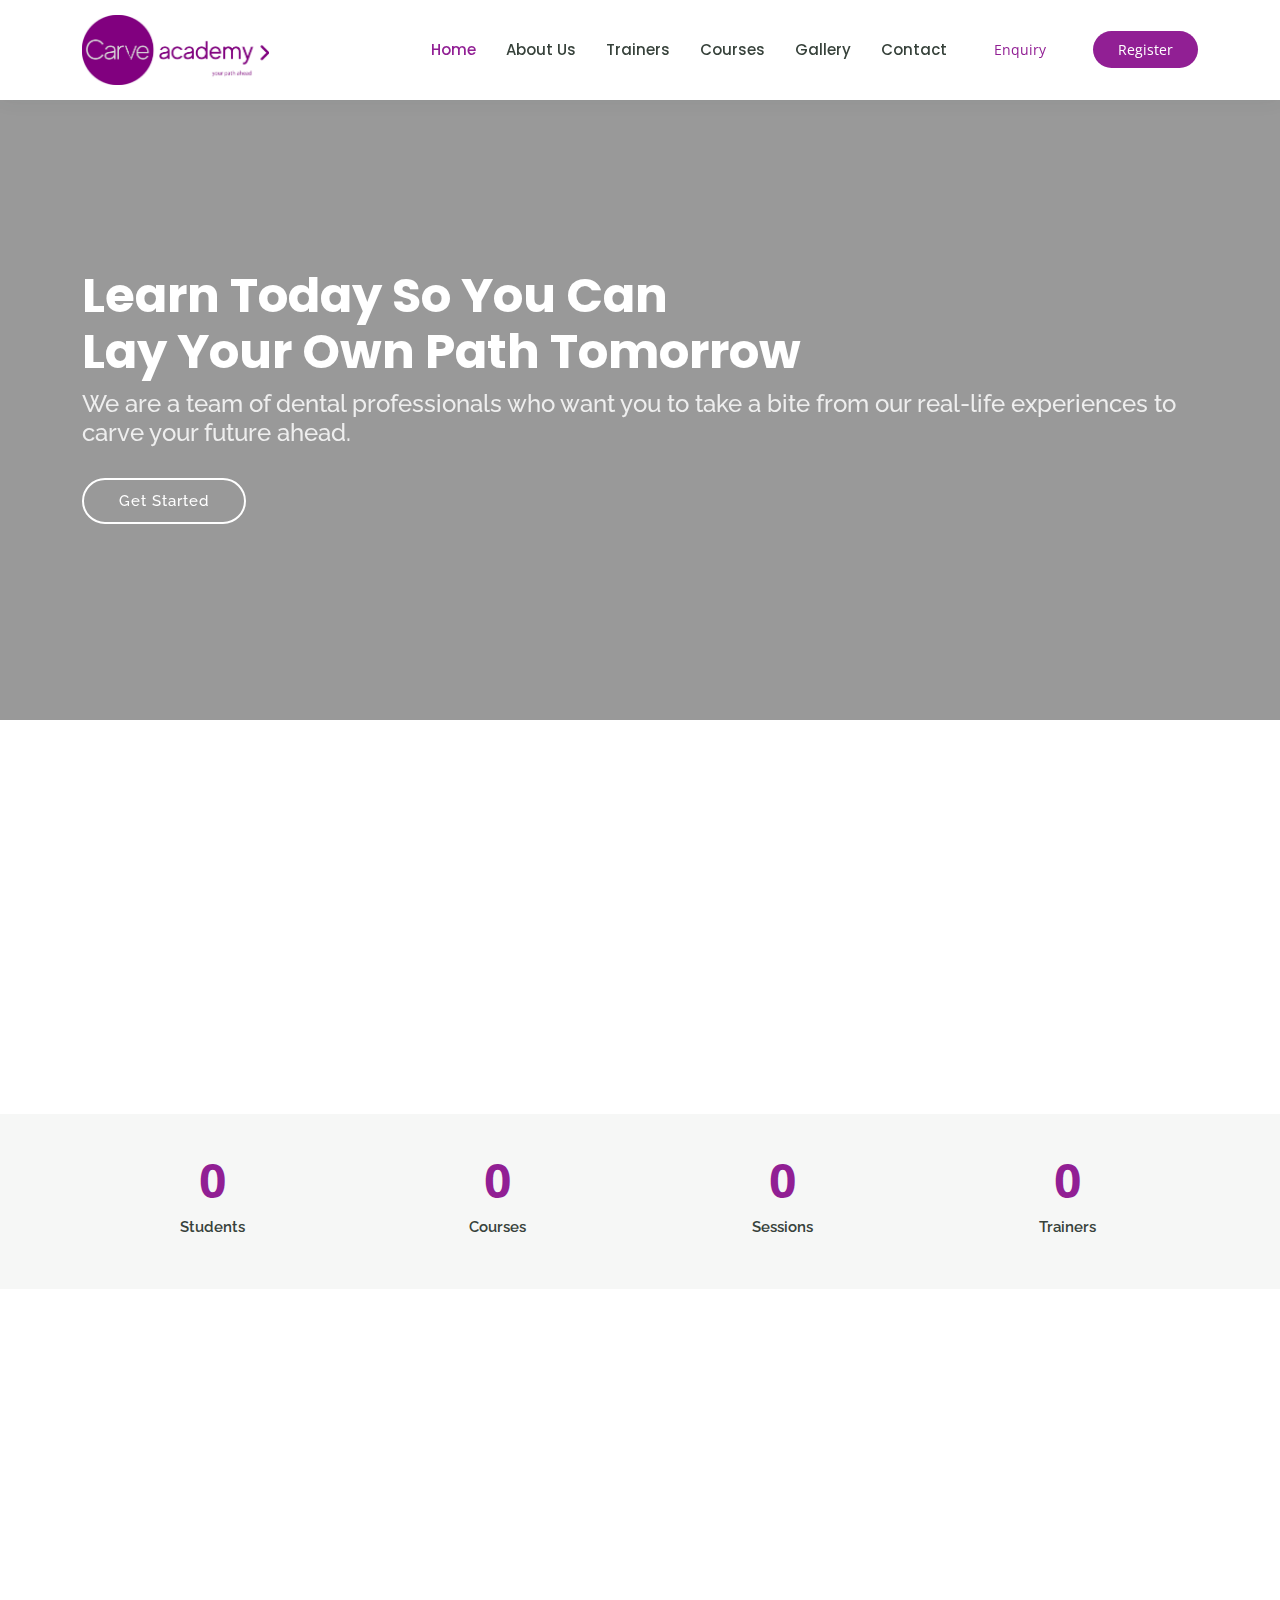
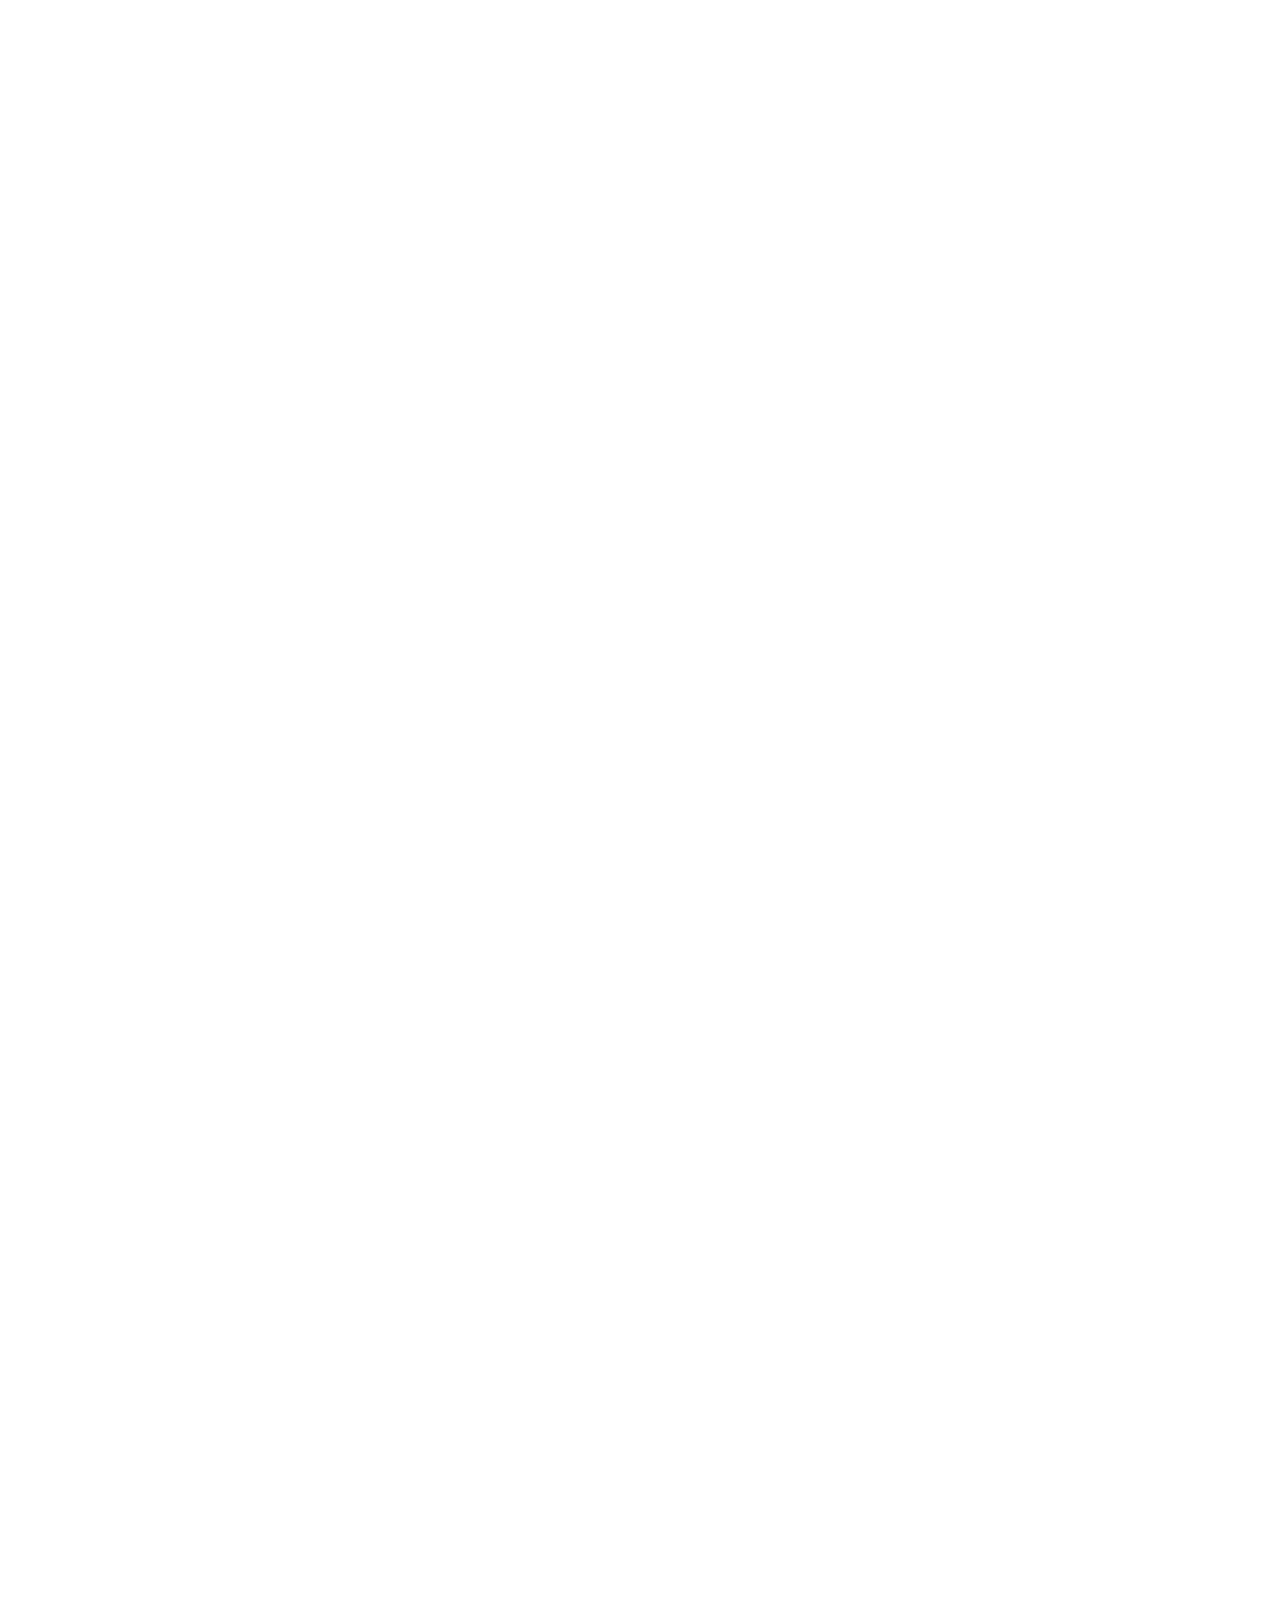
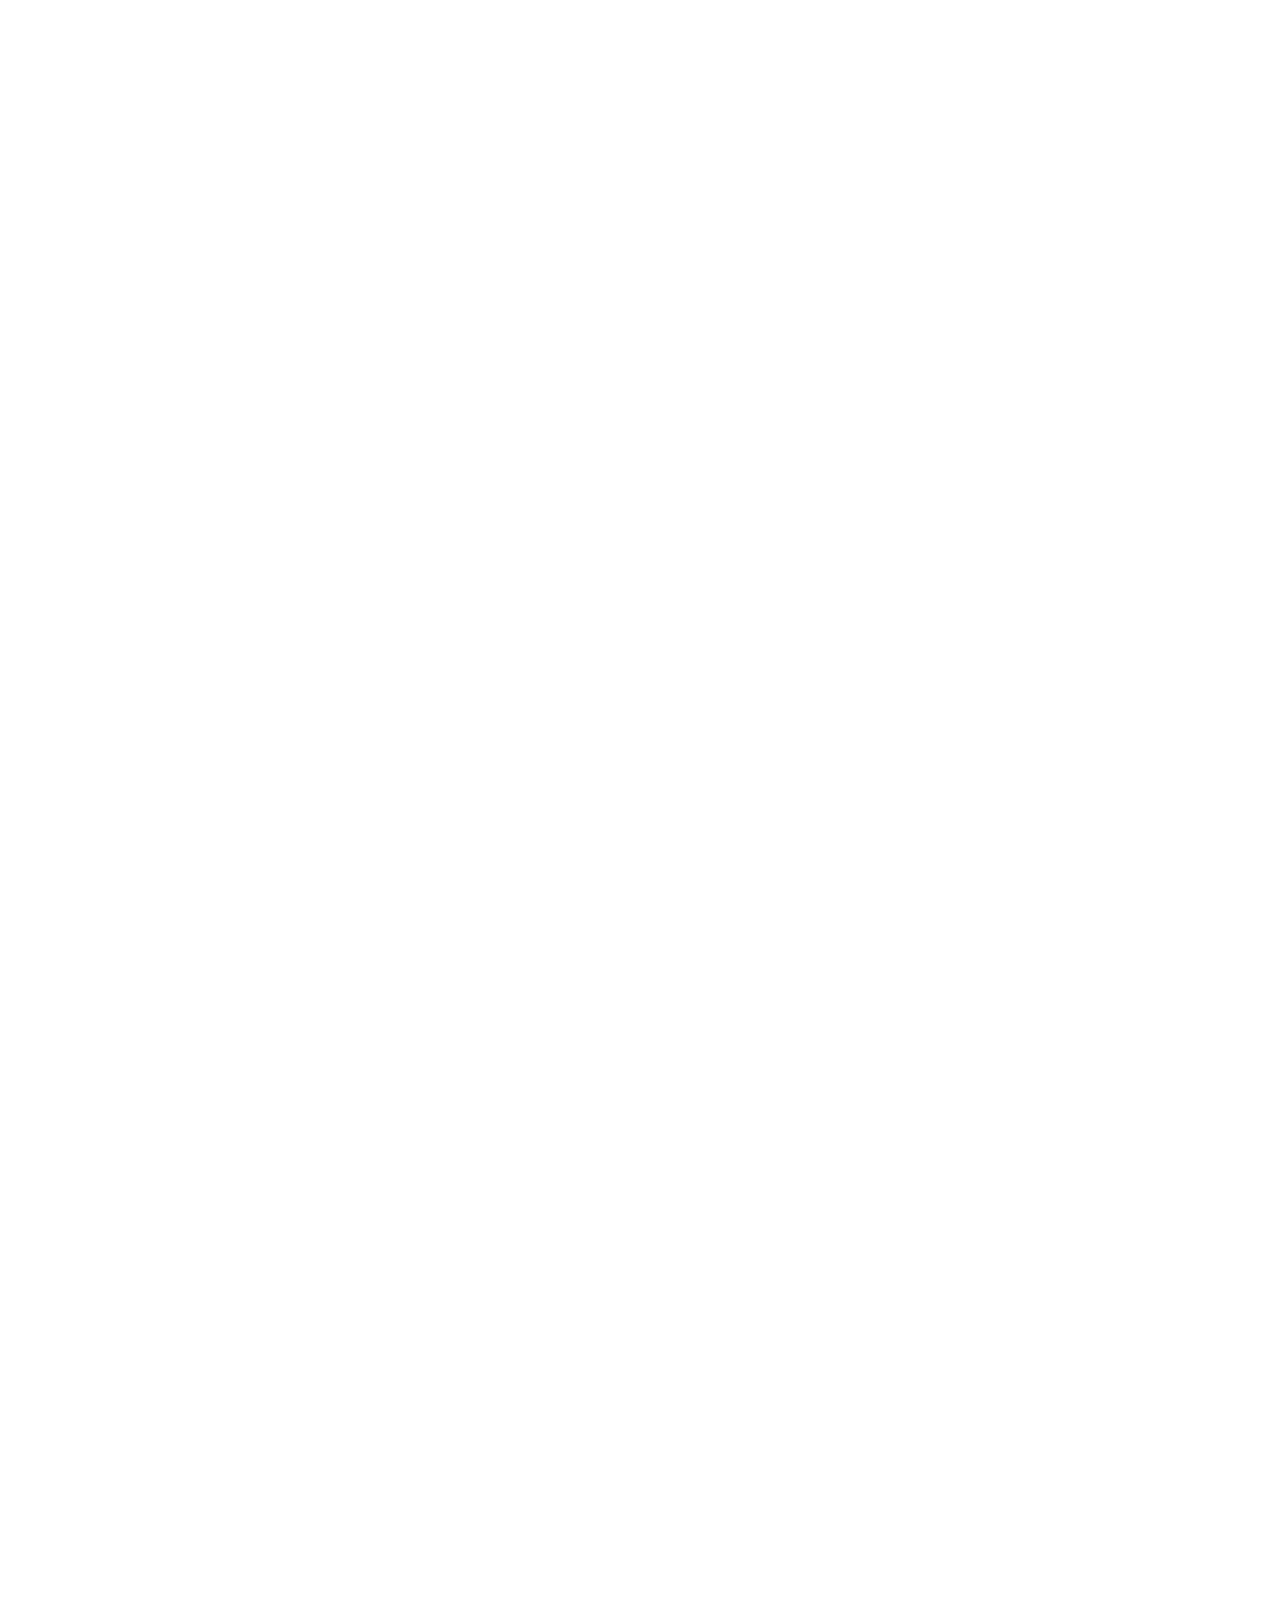
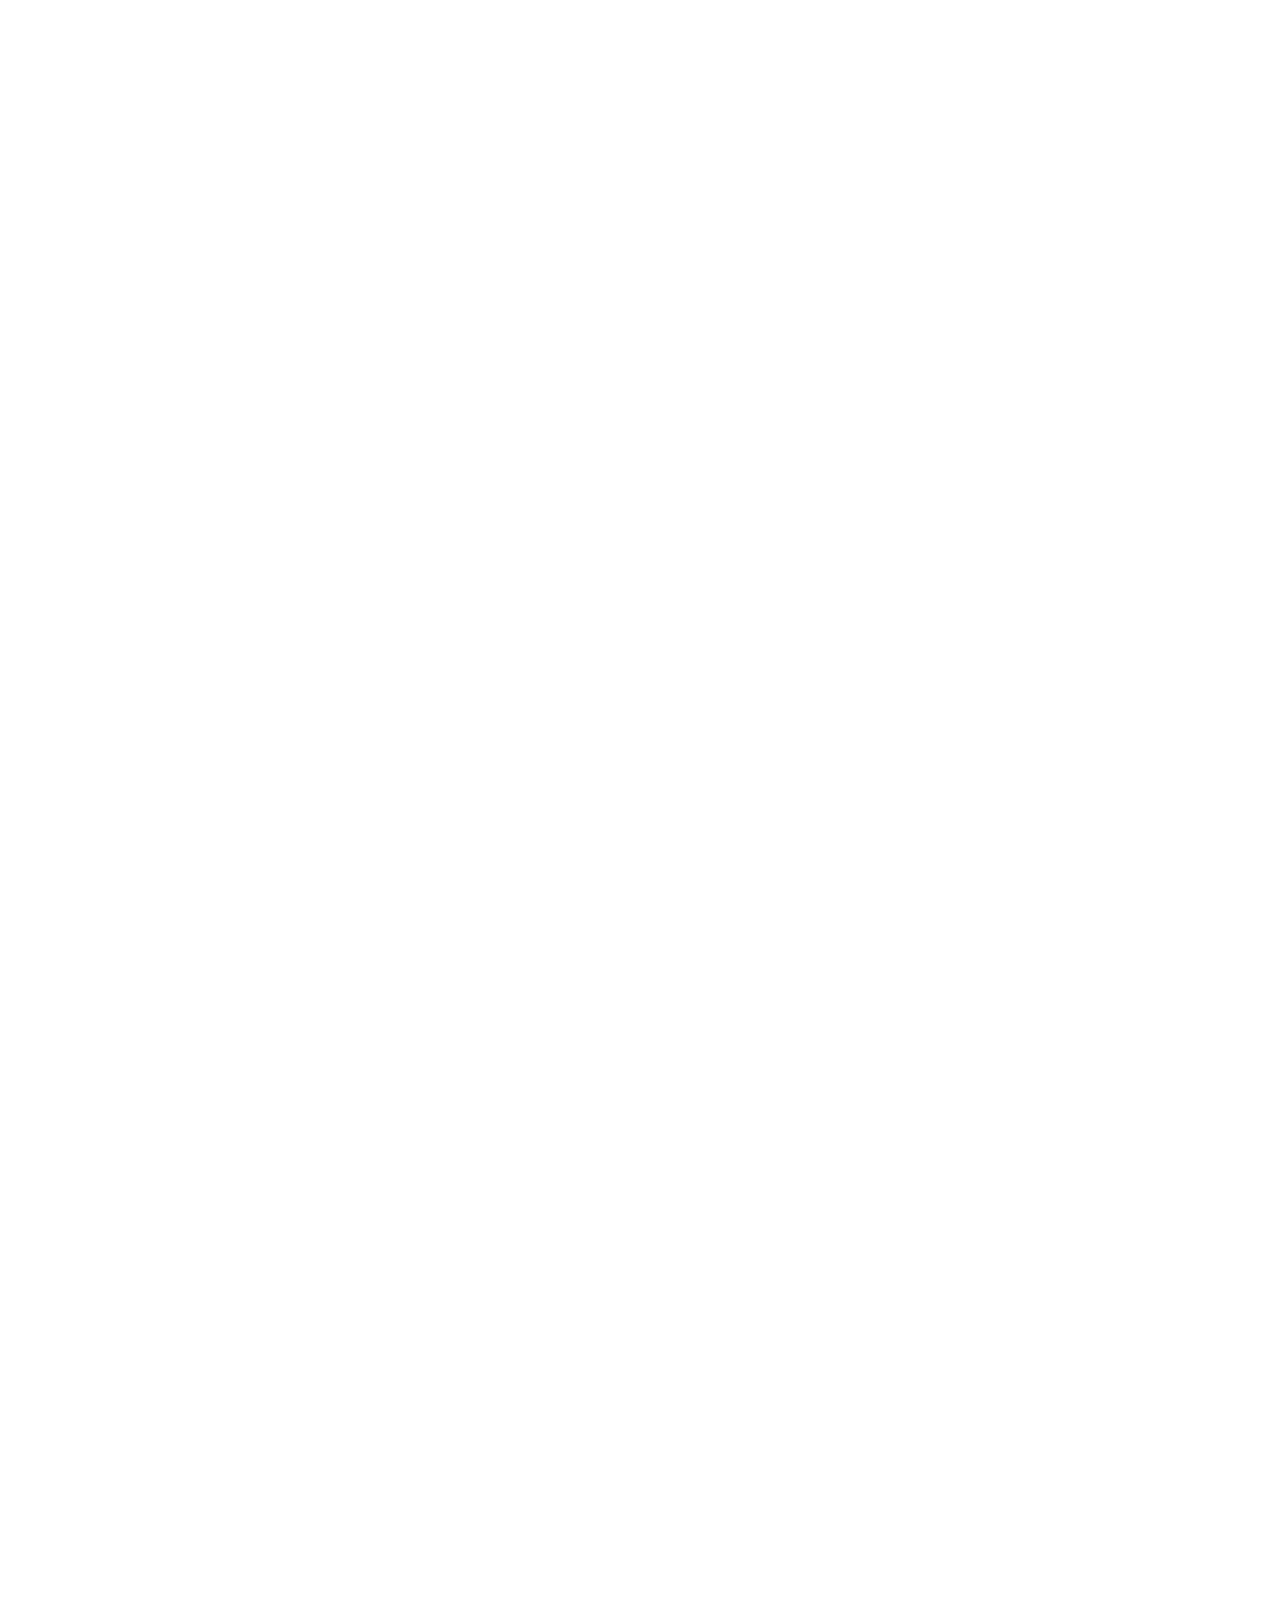
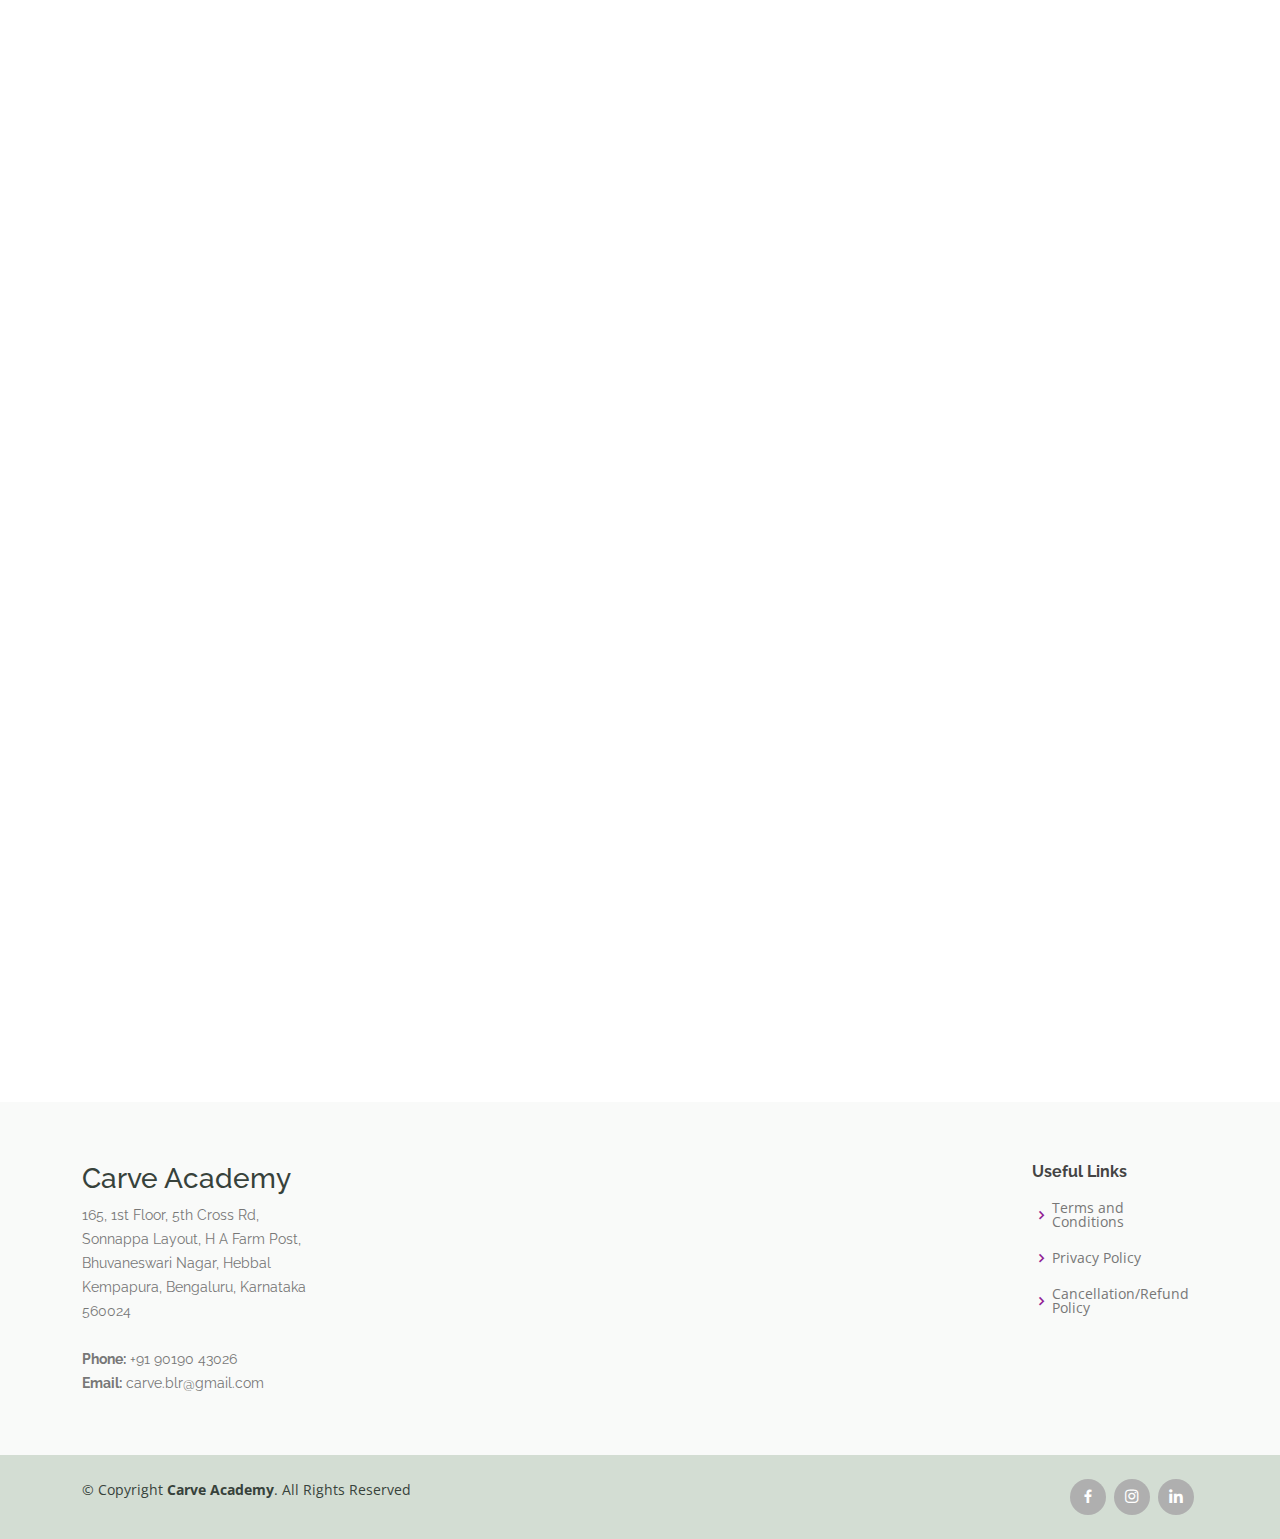
==== commit 2638b314: "Merge pull request #23 from CarveAcademy/v_1" ====
--- a/index.html
+++ b/index.html
@@ -777,7 +777,7 @@
                   <h4>BDS, Hindupur</h4>
                   <p>
                     <i class="bx bxs-quote-alt-left quote-icon-left"></i>
-                    Dr. The way Dr. Mudit and Dr. Bryan explained was totally good! It's worthy for dental professionals.
+                    The way Dr. Mudit and Dr. Bryan explained was totally good! It's worthy for dental professionals.
                     <i class="bx bxs-quote-alt-right quote-icon-right"></i>
                   </p>
                 </div>
@@ -994,4 +994,4 @@
 
 </body>
 
-</html>+</html>
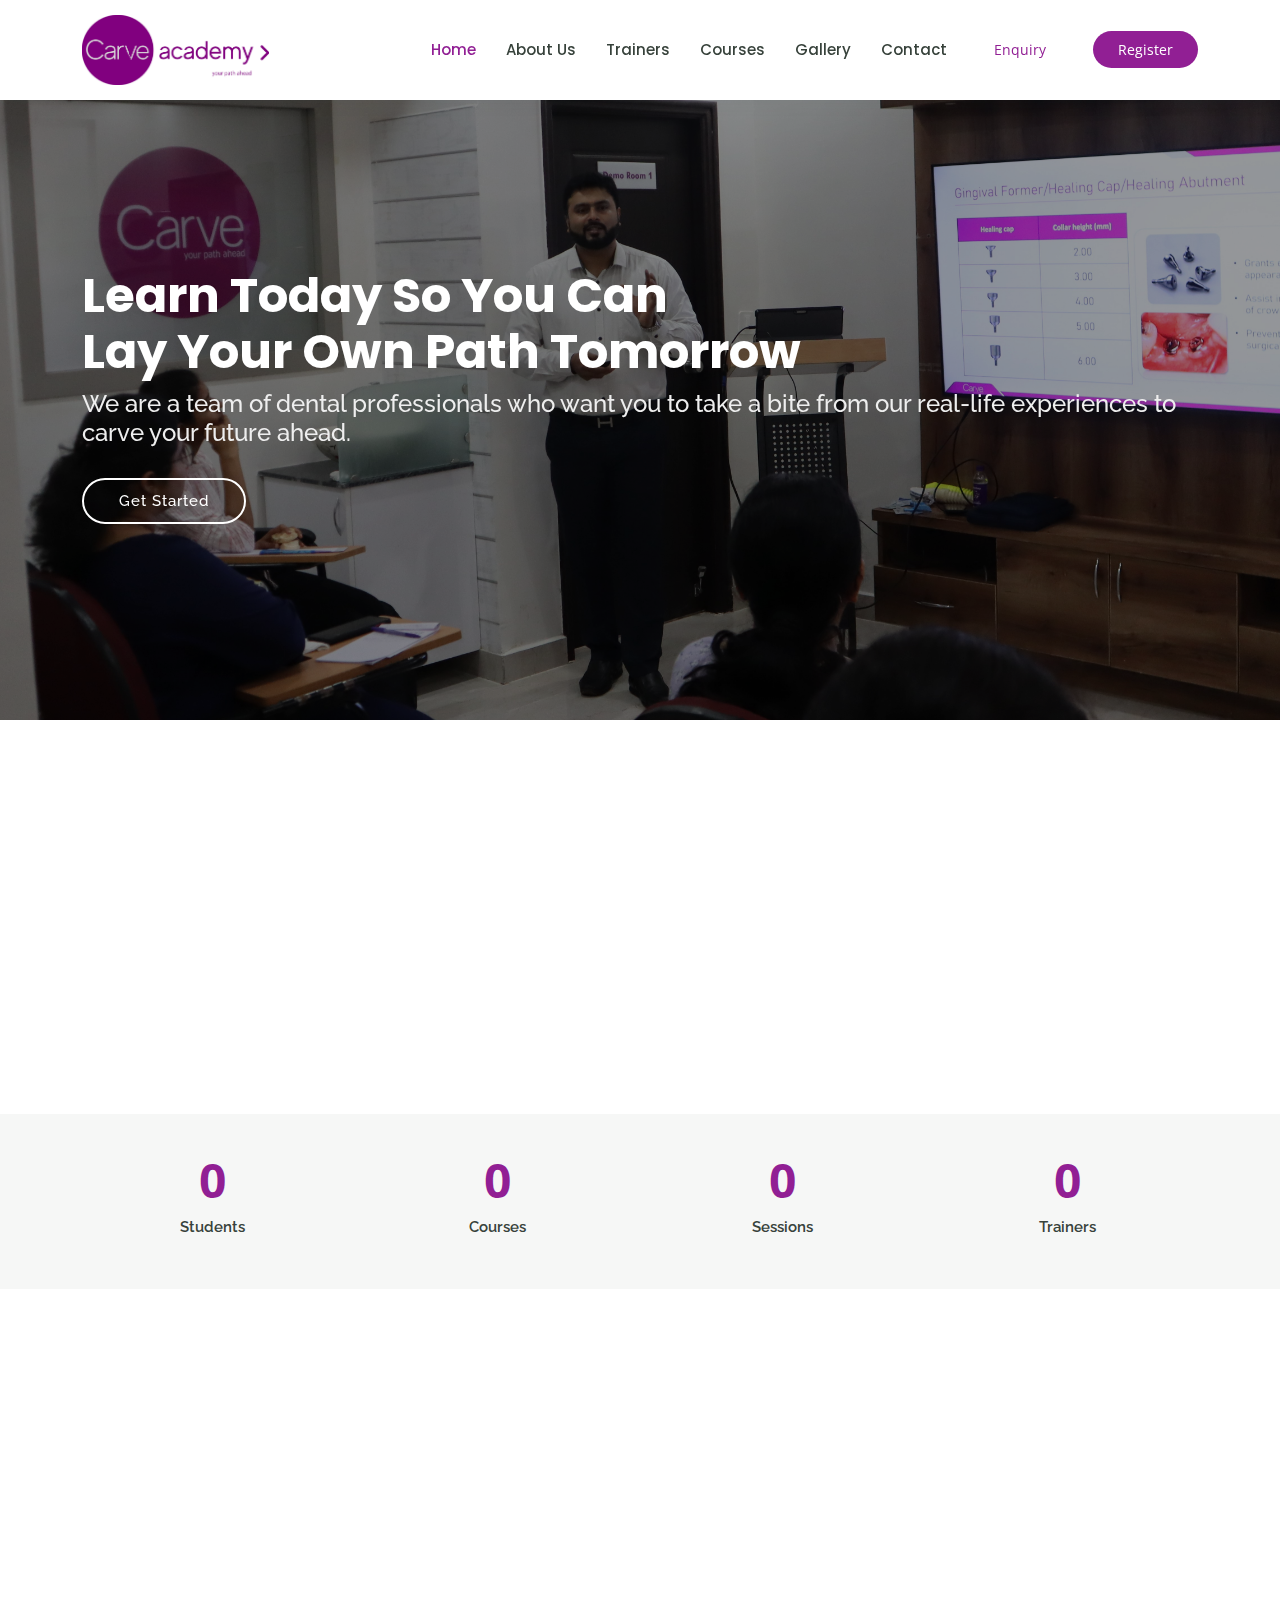
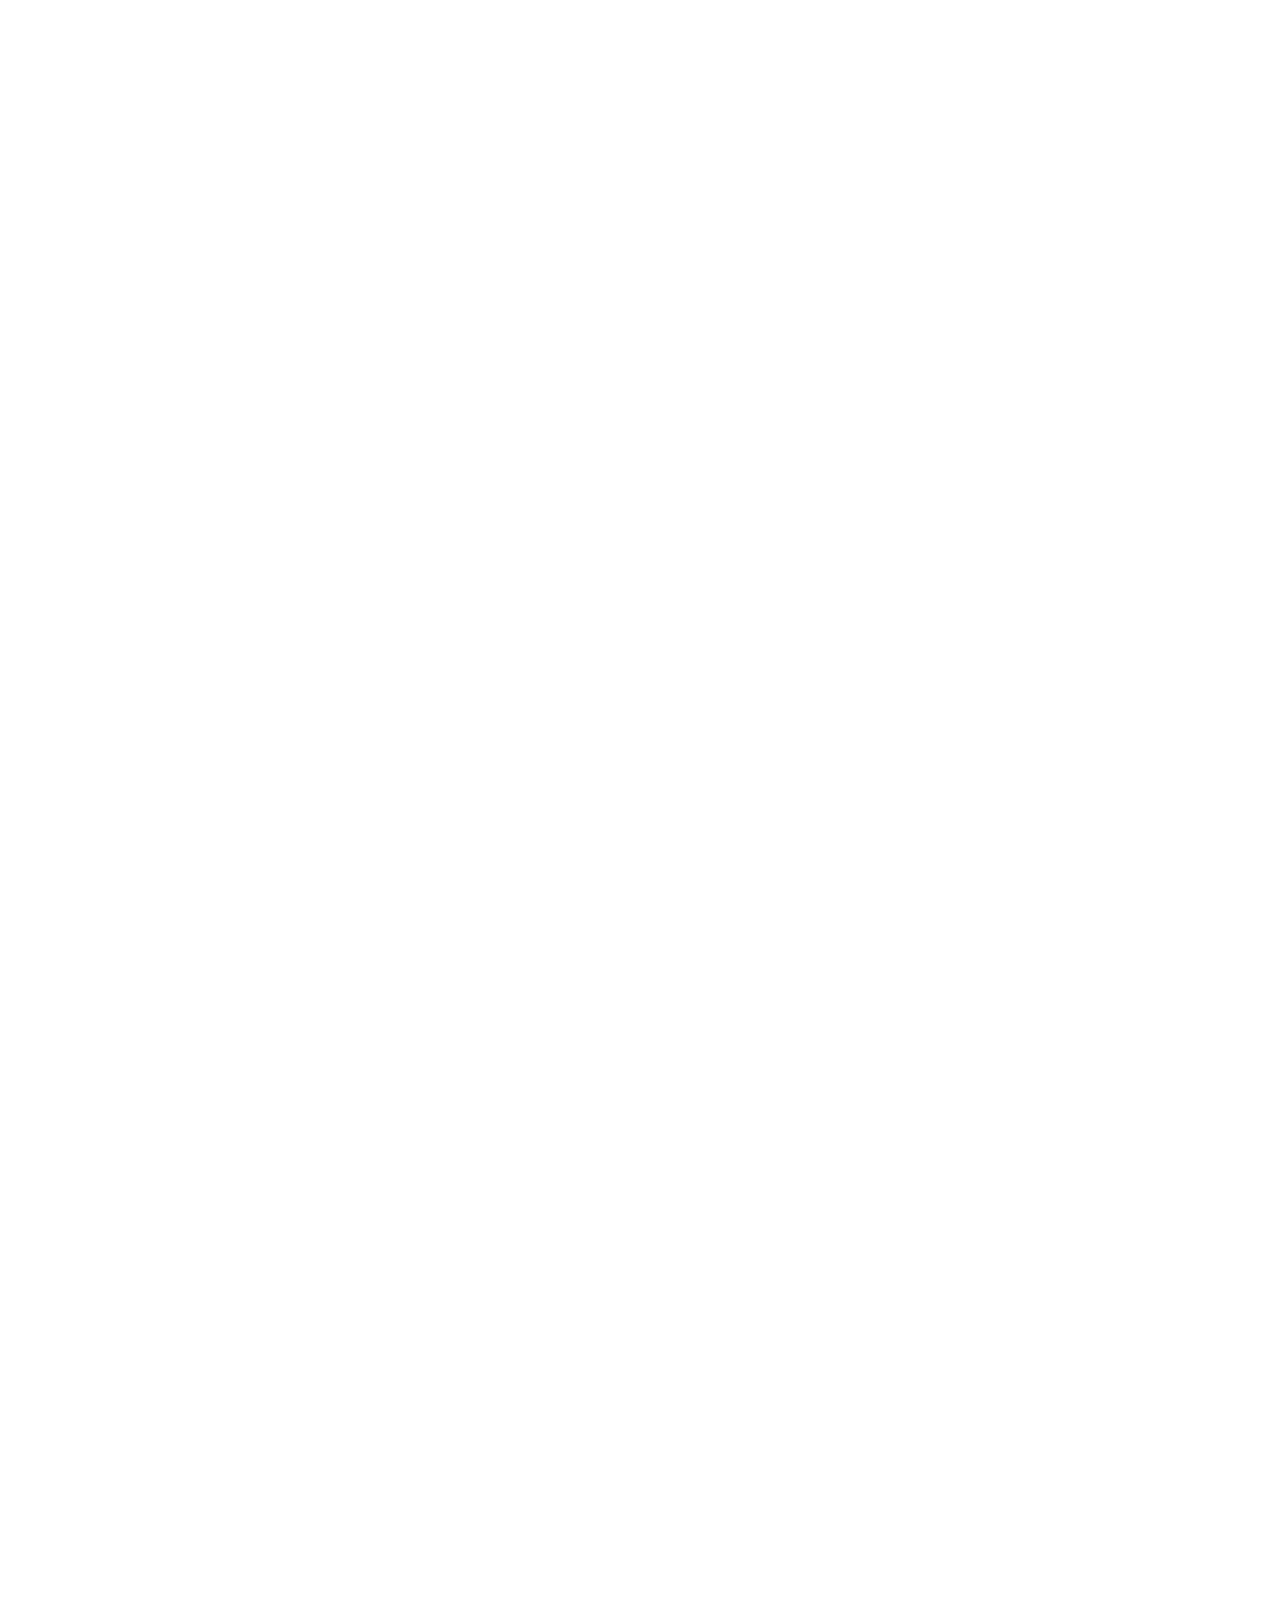
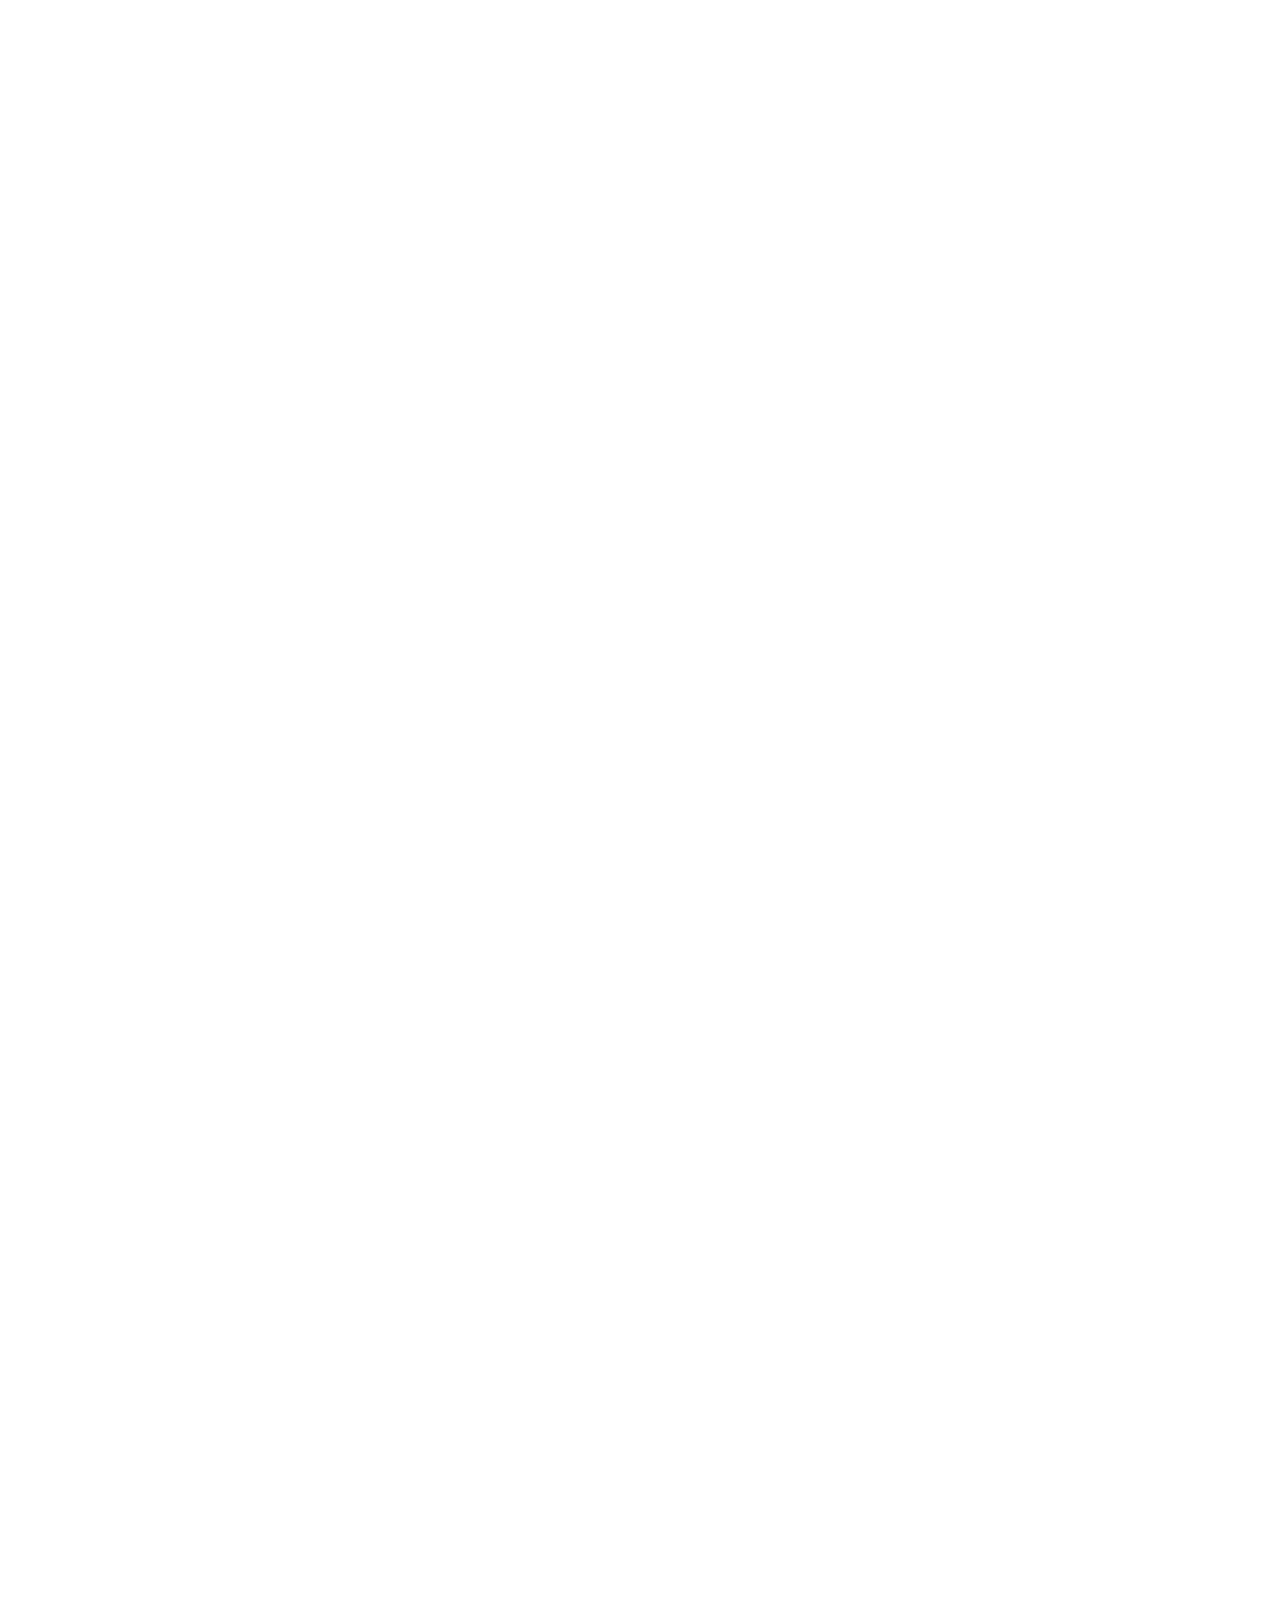
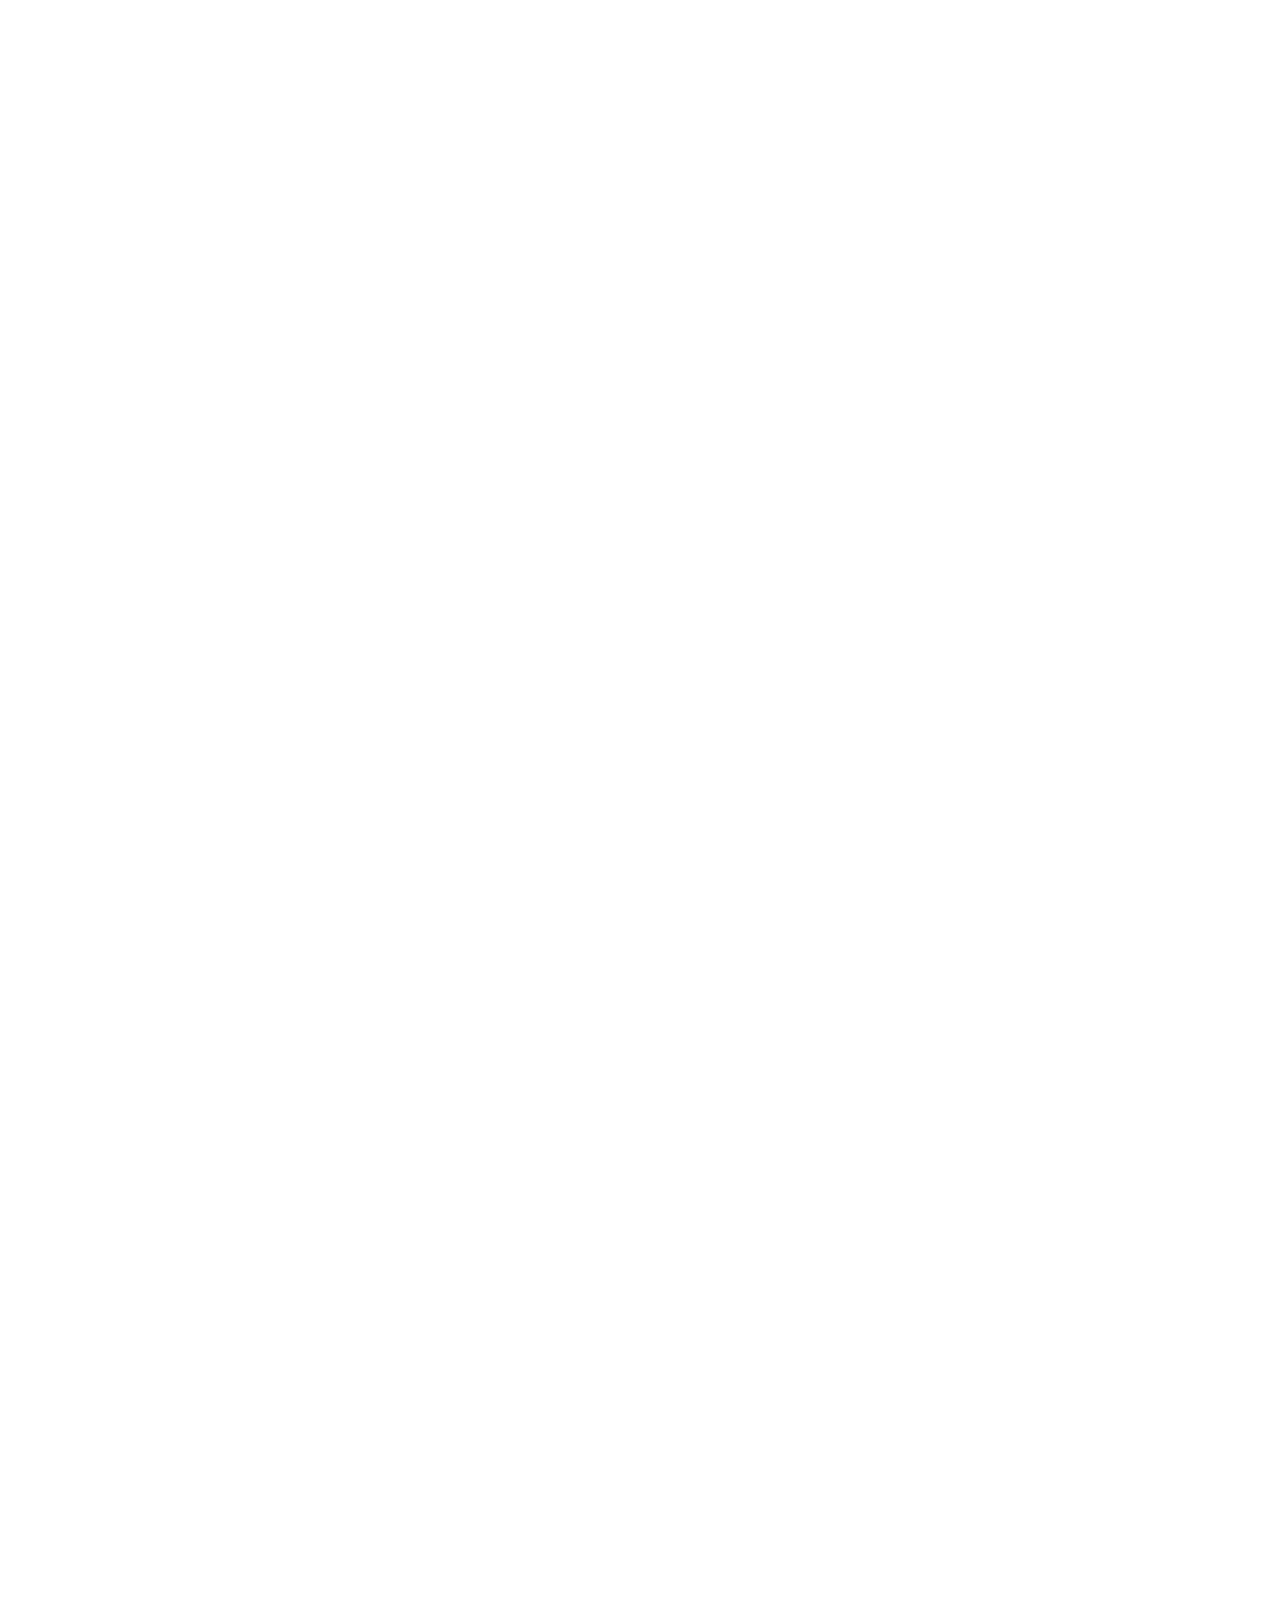
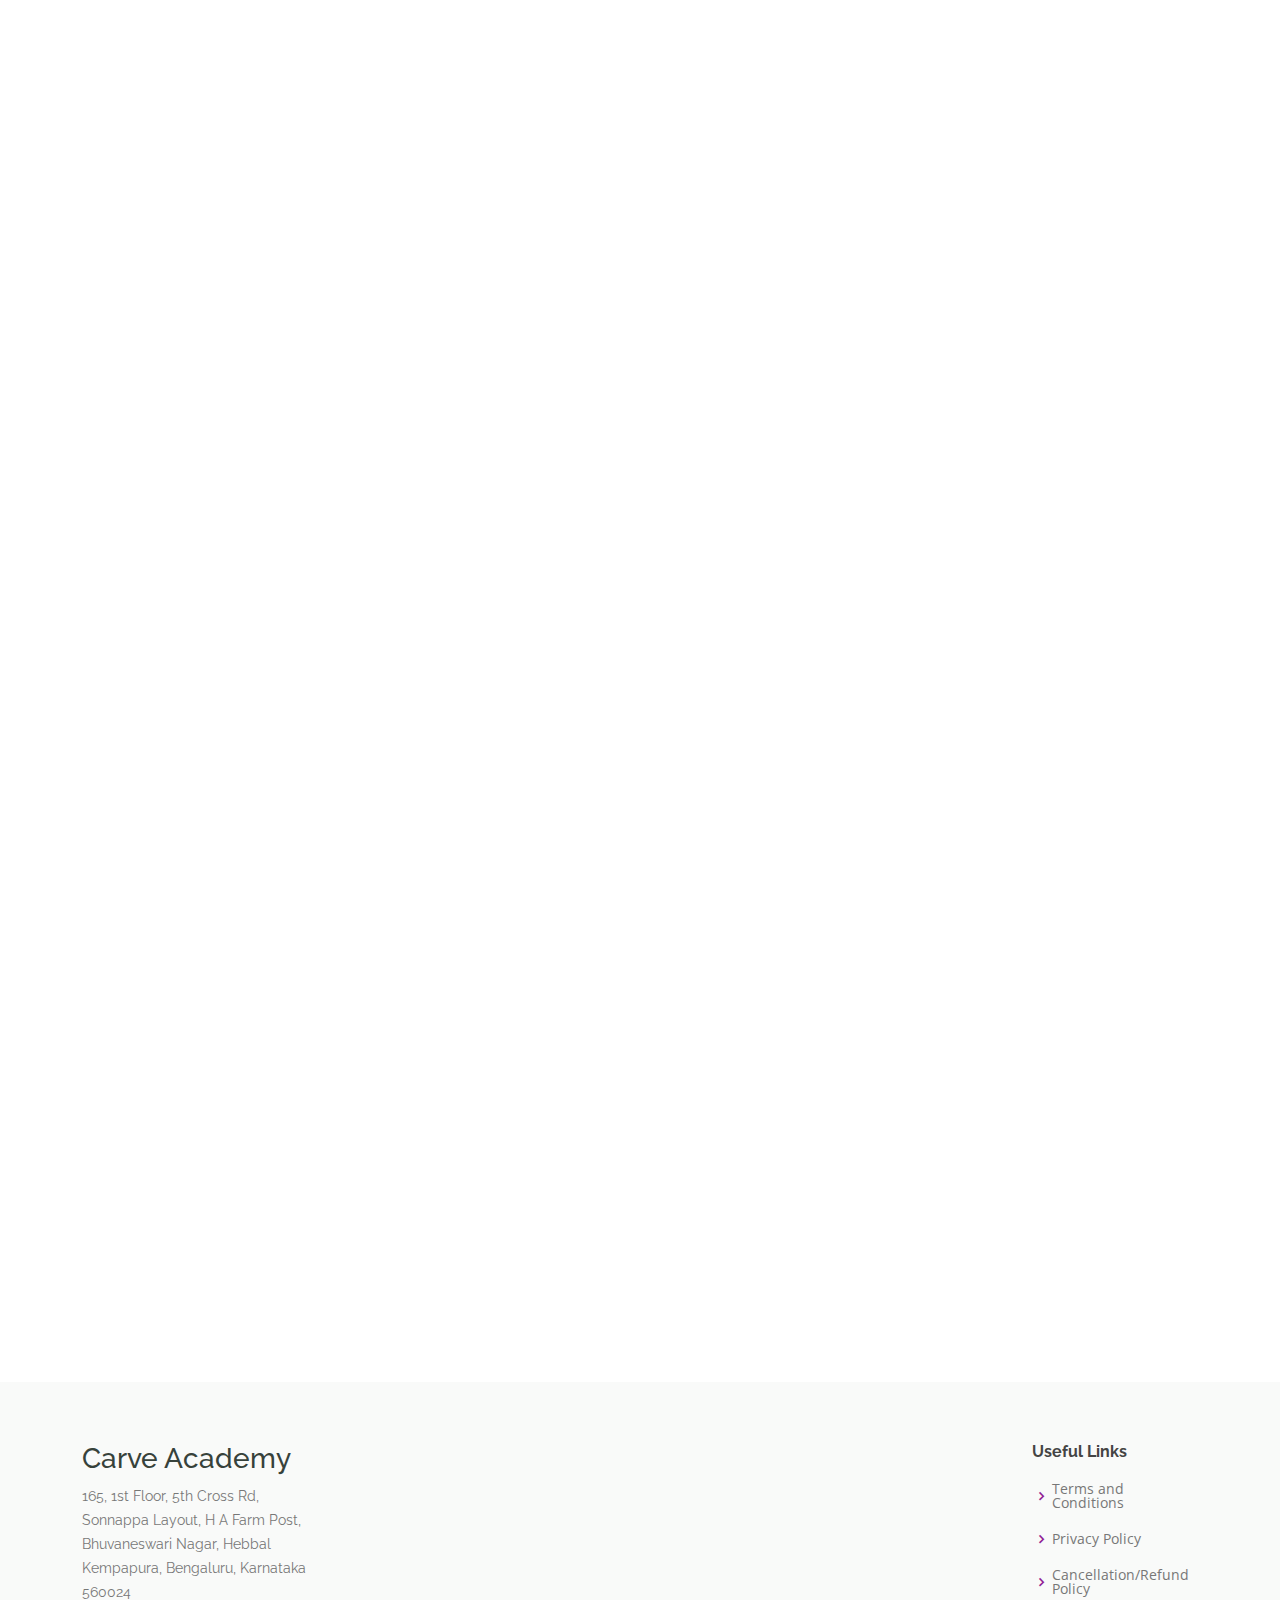
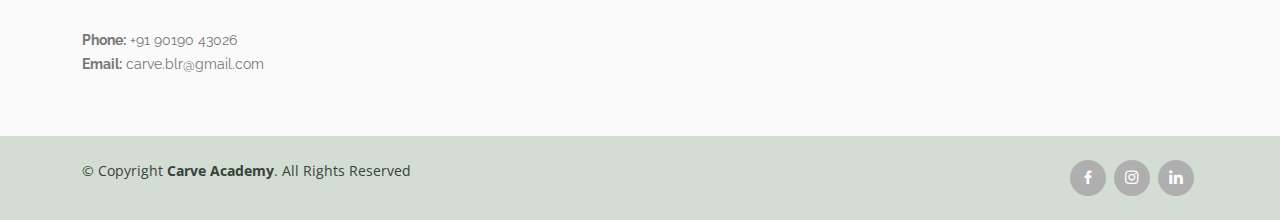
==== commit 68398f61: "Merge pull request #24 from CarveAcademy/v_1" ====
--- a/index.html
+++ b/index.html
@@ -363,7 +363,7 @@
 
           <div class="col-lg-6 col-md-6 d-flex align-items-stretch">
             <div class="course-item">
-              <img src="assets/img/Course1.JPG" class="img-fluid" alt="...">
+              <img src="assets/img/Course1.jpg" class="img-fluid" alt="...">
               <div class="course-content">
                 <div class="d-flex justify-content-between align-items-center mb-3">
                   <h4>Fundamentals of Techniques</h4>
@@ -395,7 +395,7 @@
 
           <div class="col-lg-6 col-md-6 d-flex align-items-stretch">
             <div class="course-item">
-              <img src="assets/img/Course2.JPG" class="img-fluid" alt="...">
+              <img src="assets/img/Course2.jpg" class="img-fluid" alt="...">
               <div class="course-content">
                 <div class="d-flex justify-content-between align-items-center mb-3">
                   <h4>Fundamentals of Techniques</h4>
@@ -427,7 +427,7 @@
 
           <div class="col-lg-6 col-md-6 d-flex align-items-stretch mt-4 mt-md-0">
             <div class="course-item">
-              <img src="assets/img/Course3.JPG" class="img-fluid" alt="...">
+              <img src="assets/img/Course3.jpg" class="img-fluid" alt="...">
               <div class="course-content">
                 <div class="d-flex justify-content-between align-items-center mb-3">
                   <h4>Fundamentals of Techniques</h4>
--- a/assets/css/style.css
+++ b/assets/css/style.css
@@ -377,7 +377,7 @@
 #hero {
   width: 100%;
   height: 80vh;
-  background: url("../img/Banner.JPG") top center;
+  background: url("../img/Banner.jpg") top center;
   background-size: cover;
   position: relative;
 }
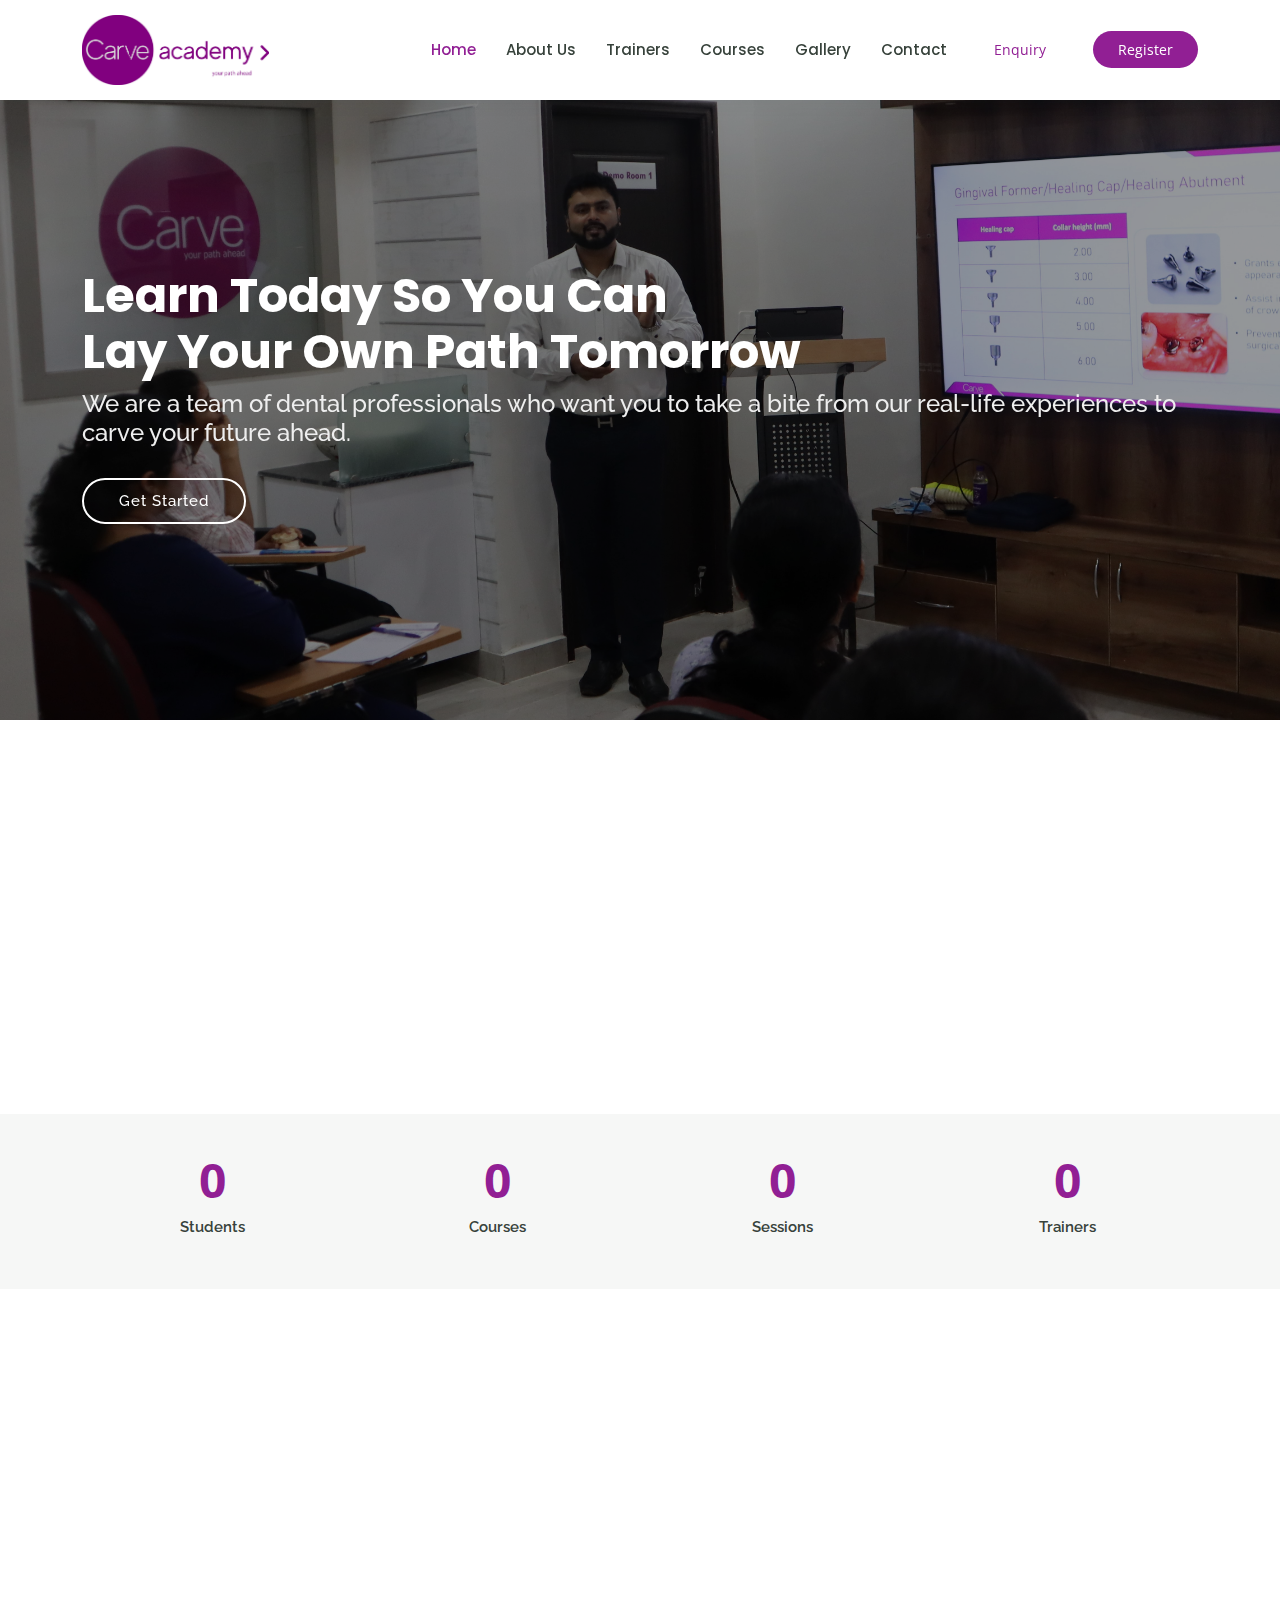
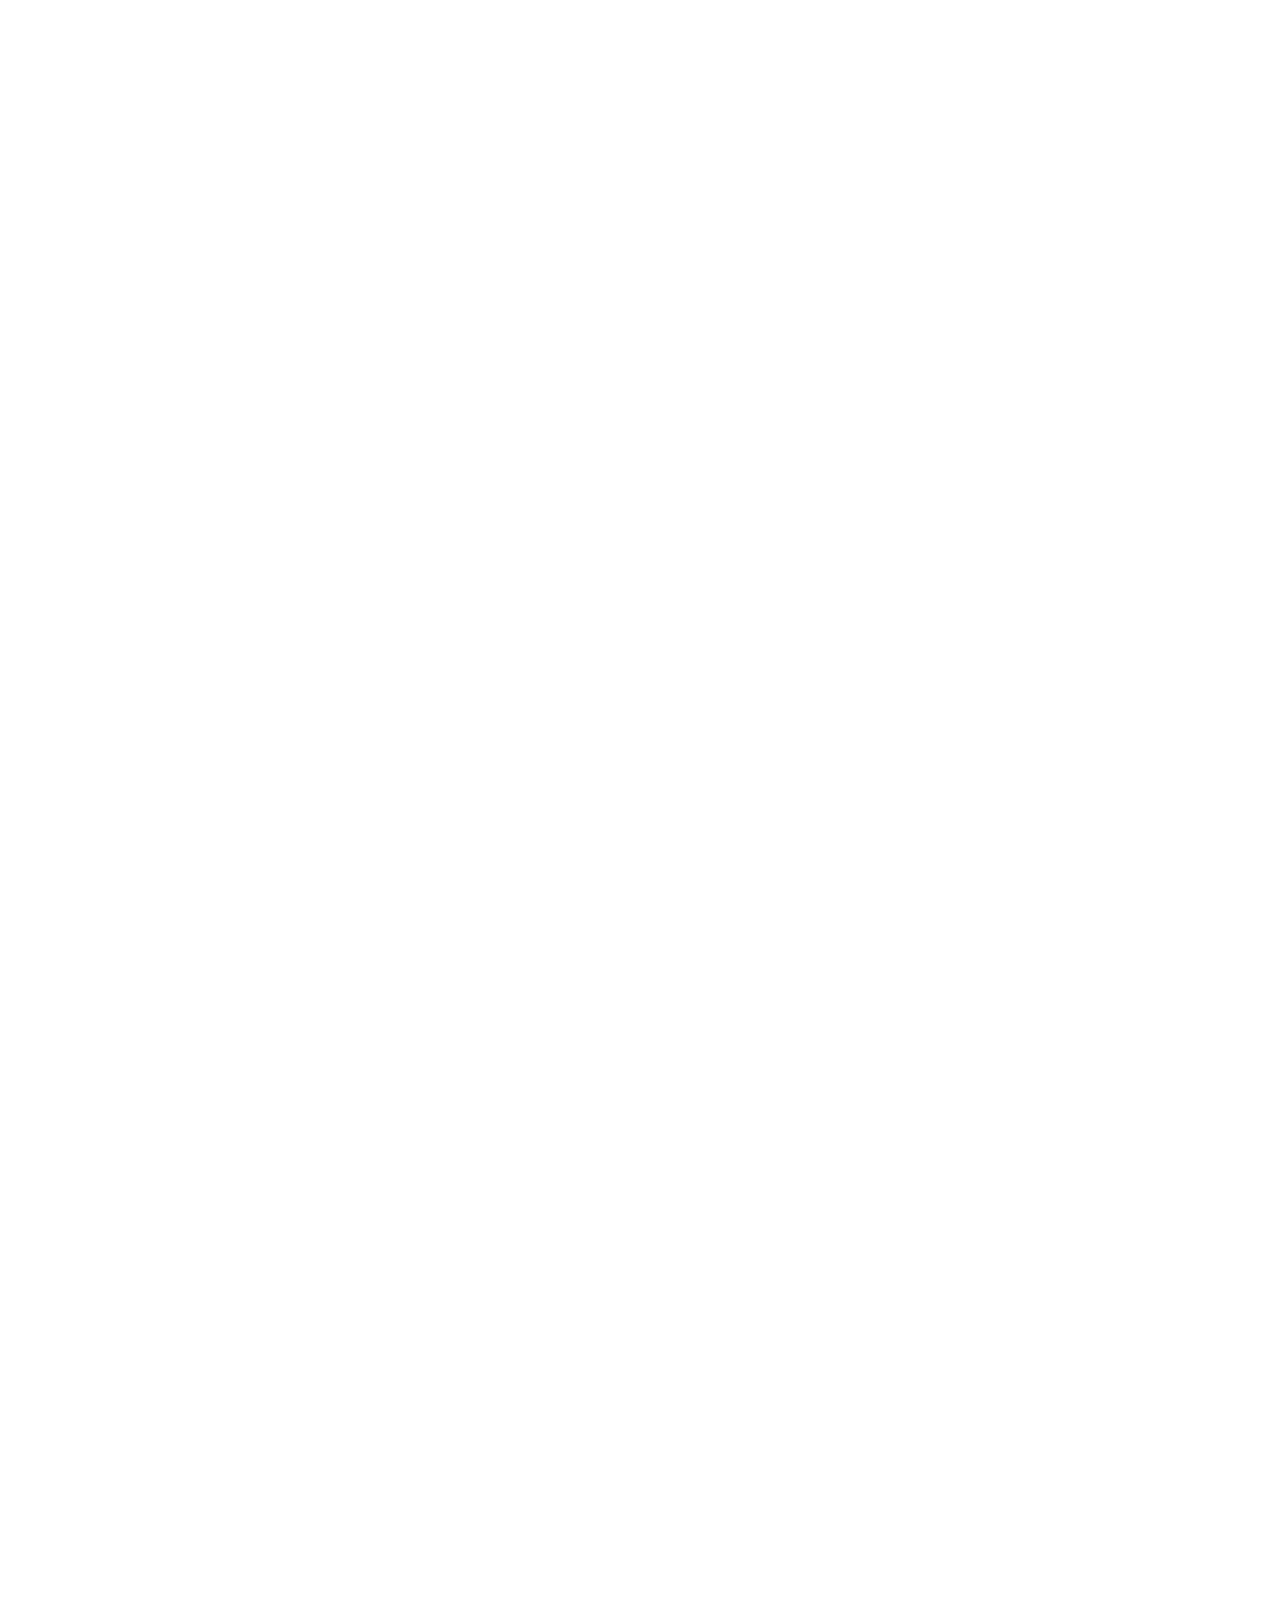
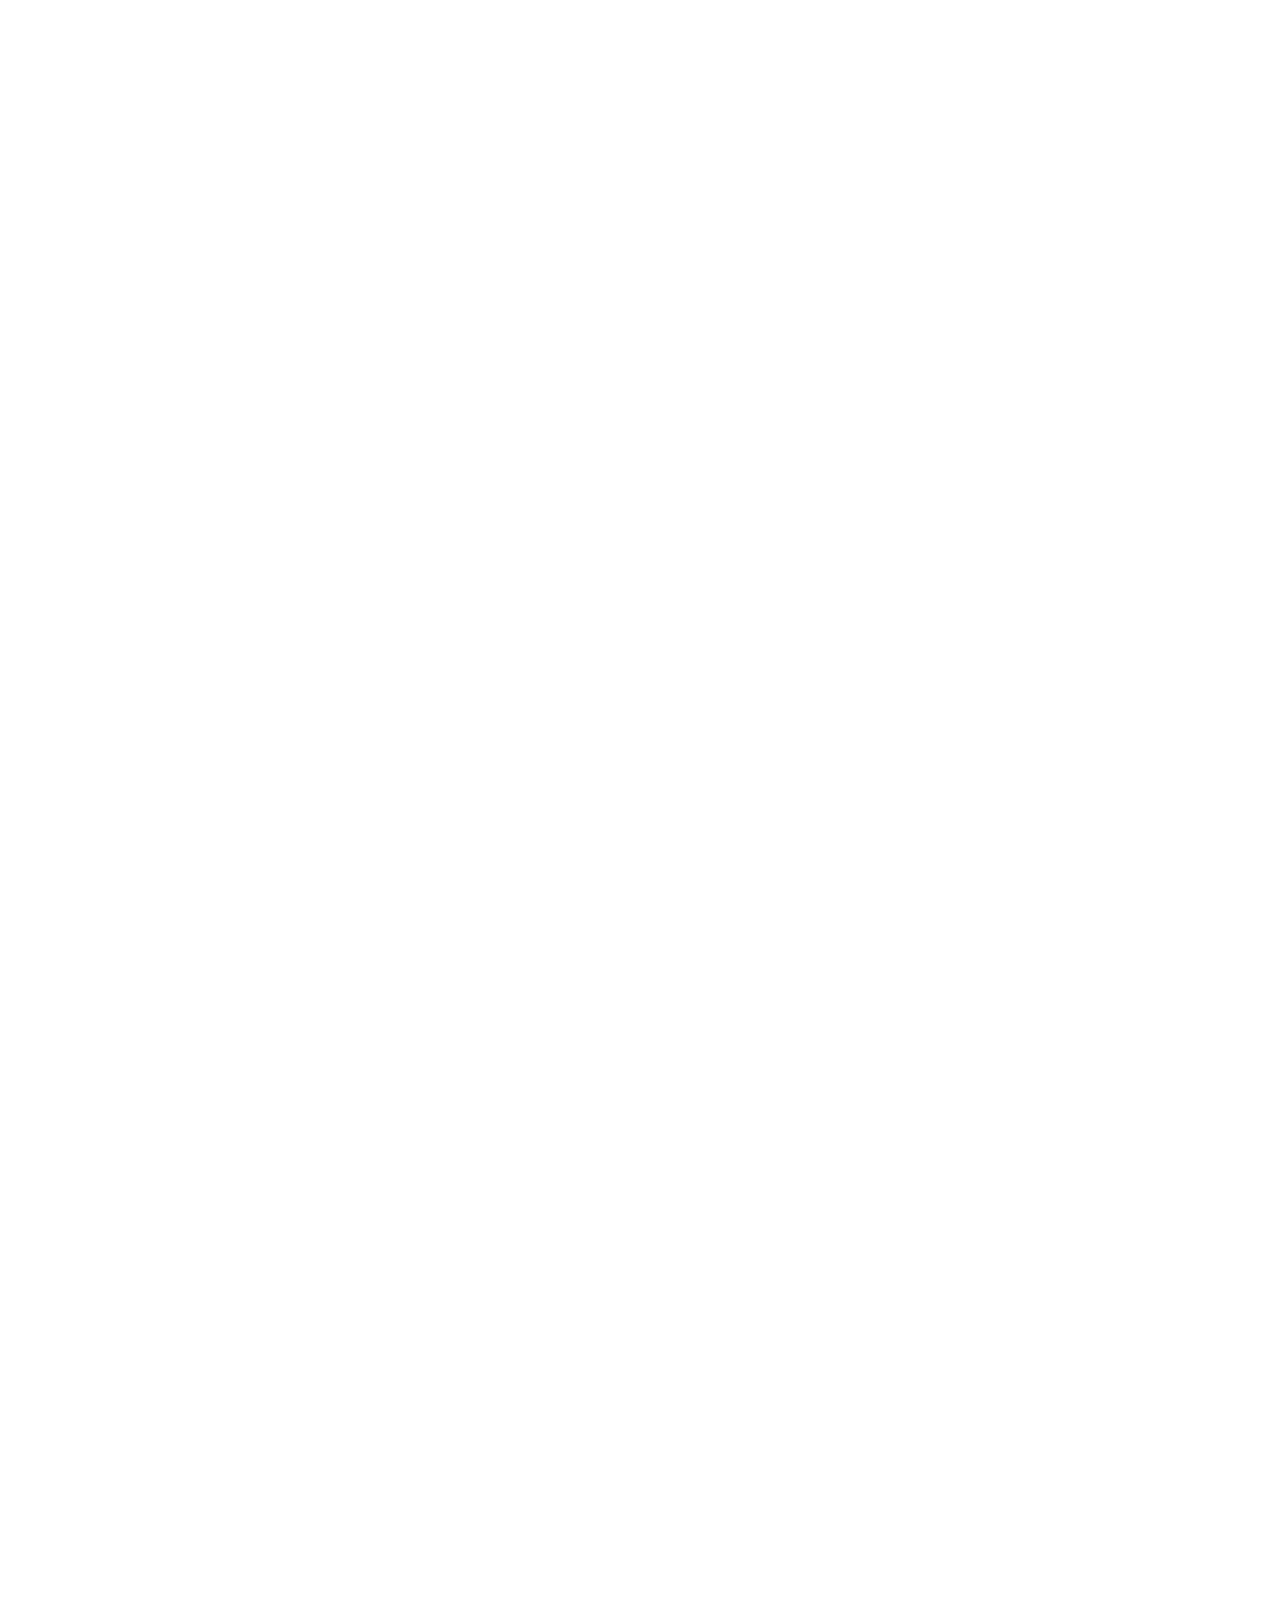
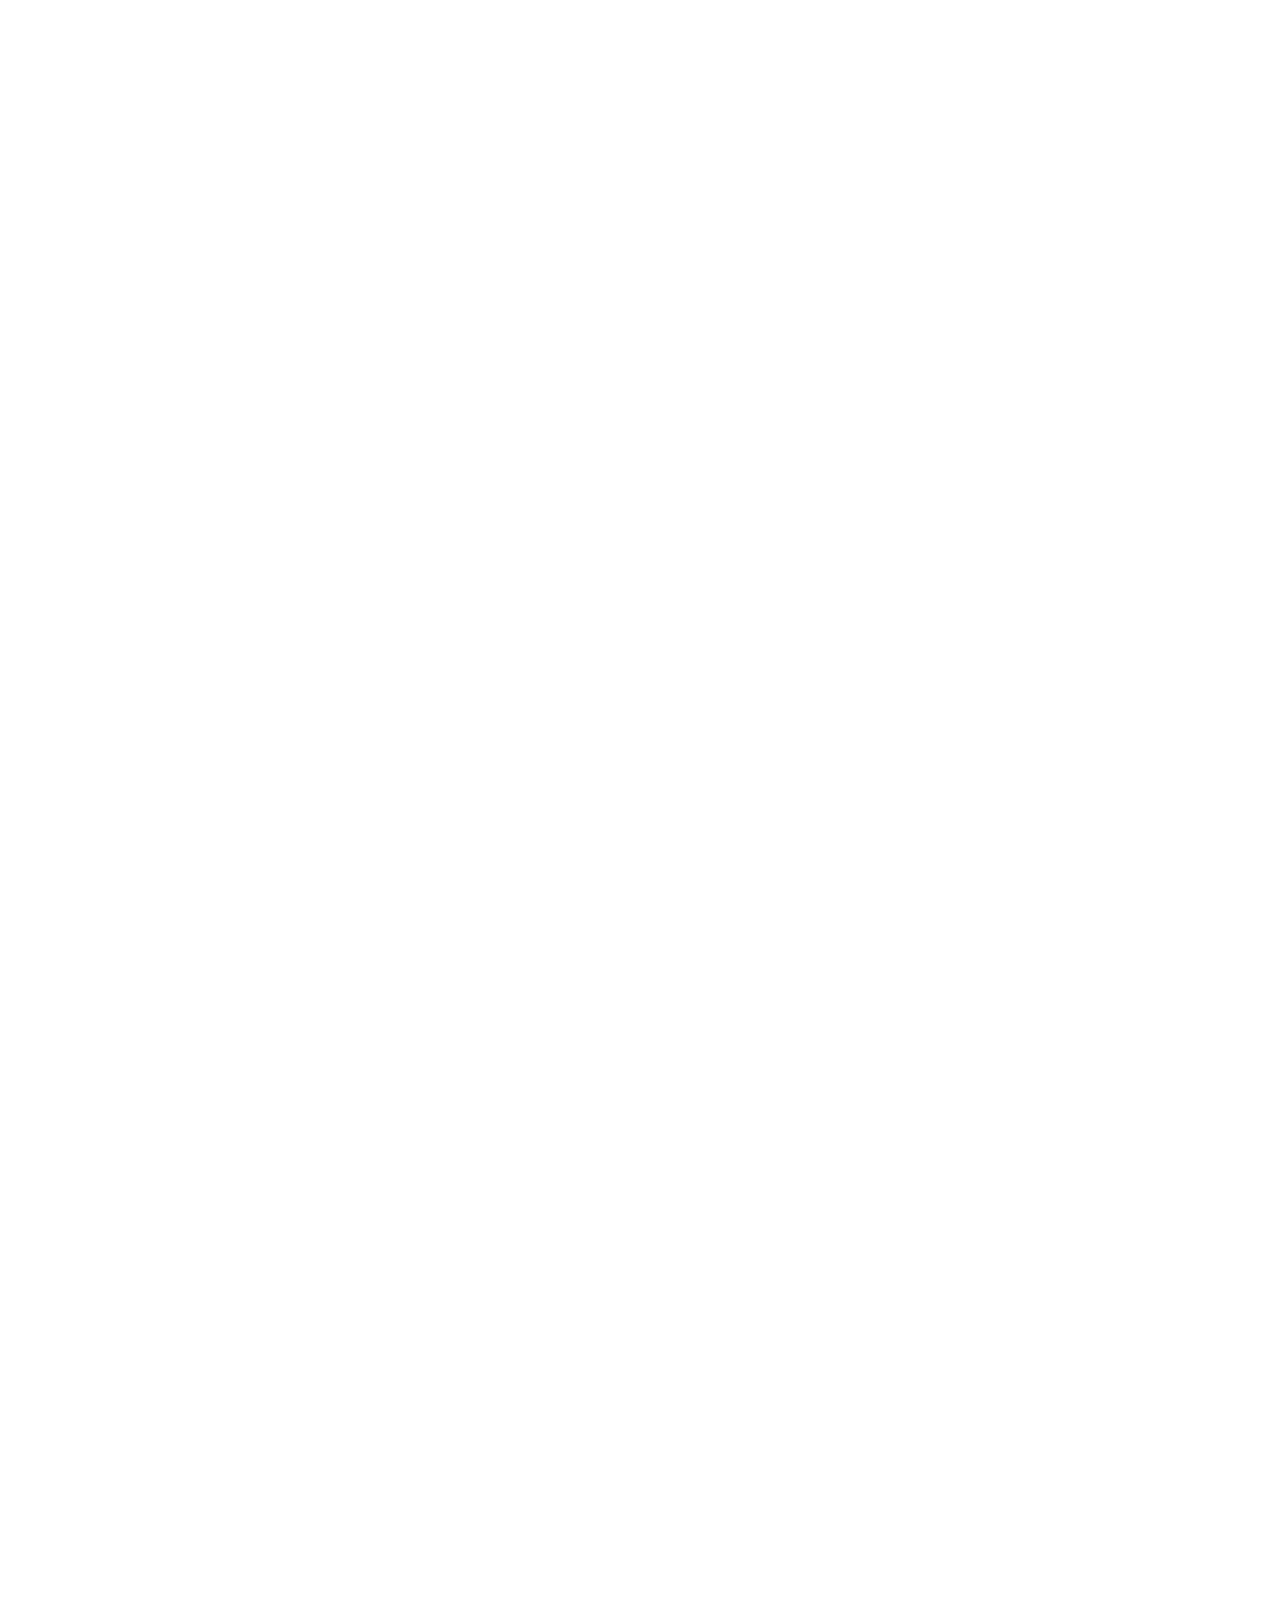
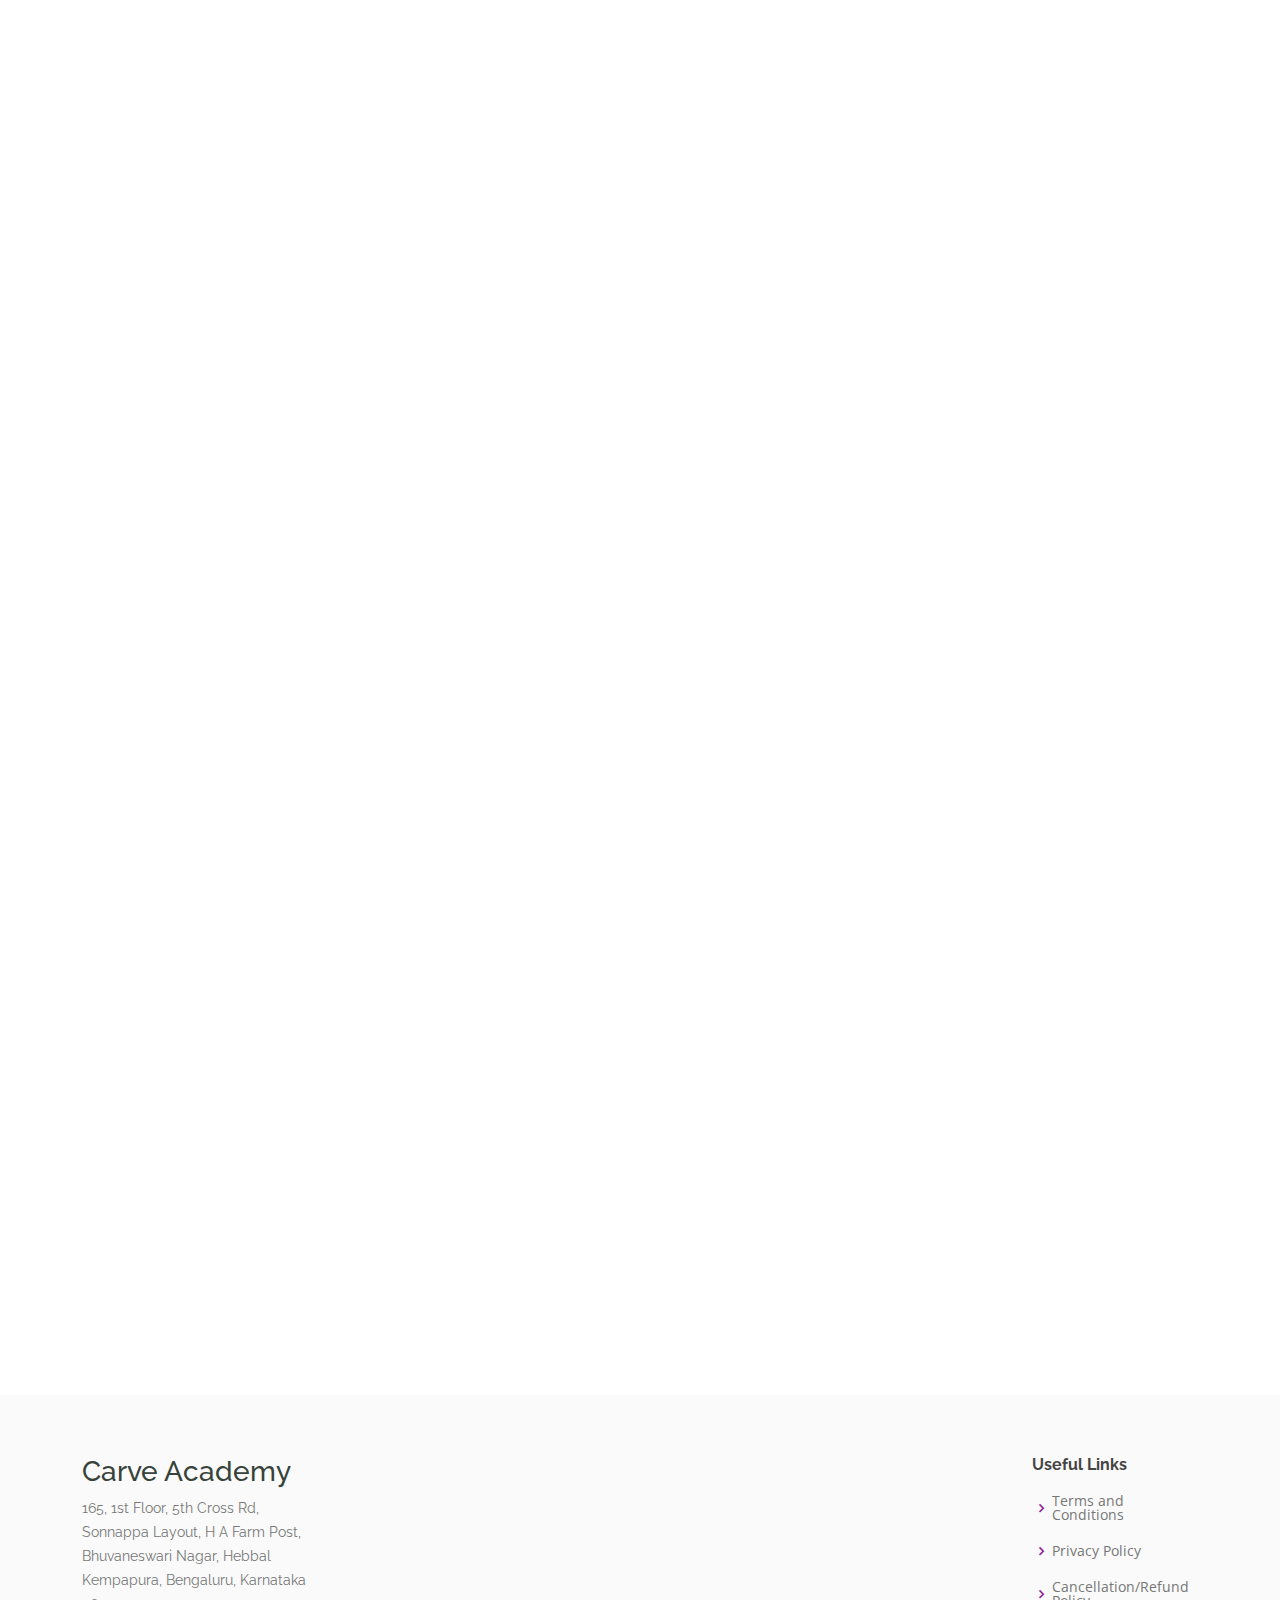
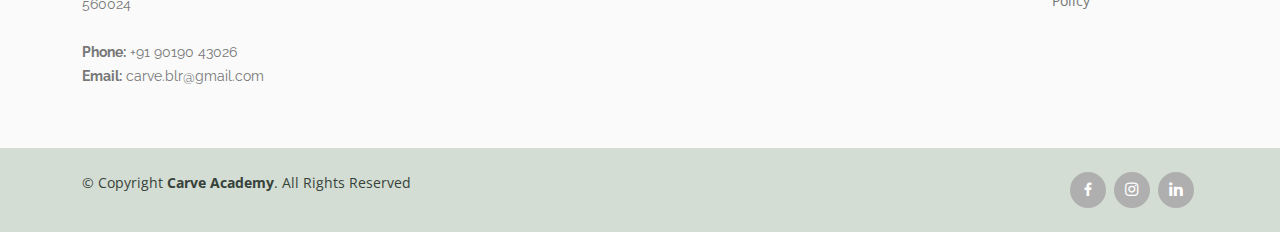
==== commit 5525ebfc: "Merge pull request #26 from CarveAcademy/v_1" ====
--- a/index.html
+++ b/index.html
@@ -402,11 +402,15 @@
                   <!-- <p class="price">$169</p> -->
                 </div>
 
-                <h3><a href="#">LEAD: laser Essentials and Applications in Dentistry</a></h3>
+                <h3><a href="register-course.html">LEAD: laser Essentials and Applications in Dentistry</a></h3>
                 <!-- <p>It’s a start up course for dentists. We will provide hands-on pre-clinical training on our own created with real bone like  models.
                   The first scheduled module will be of 2 days, it will cover the lectures and implant placement on models.
                   </p> -->
                 <div class="trainer d-flex justify-content-between align-items-center">
+                  <div class="trainer-profile d-flex align-items-center">
+                    <img src="assets/img/Trainer1.jpg" class="img-fluid" alt="">
+                    <span>Dr. Mudit Kumar</span>
+                  </div>
                   <div class="trainer-profile d-flex align-items-center">
                     <img src="assets/img/Trainer3.jpg" class="img-fluid" alt="">
                     <span>Dr. Medha Sharma</span>
@@ -573,10 +577,10 @@
                   Laser Specialist
                 </p>
                 <div class="social">
-                  <!-- <a href=""><i class="bi bi-twitter"></i></a> -->
-                  <!-- <a href="https://www.facebook.com/mudit.sk"><i class="bi bi-facebook"></i></a>
-                  <a href="https://www.instagram.com/dr.mudit.perio/?hl=en"><i class="bi bi-instagram"></i></a>
-                  <a href="https://www.linkedin.com/in/dr-mudit-kumar-605154169/"><i class="bi bi-linkedin"></i></a> -->
+                  <a href="https://instagram.com/medhasha?igshid=YmMyMTA2M2
+                    Y="><i class="bi bi-instagram"></i></a>
+                    <a href="https://www.linkedin.com/in/dr-medha-sharma-0b33772
+                    45"><i class="bi bi-linkedin"></i></a>
                 </div>
               </div>
             </div>
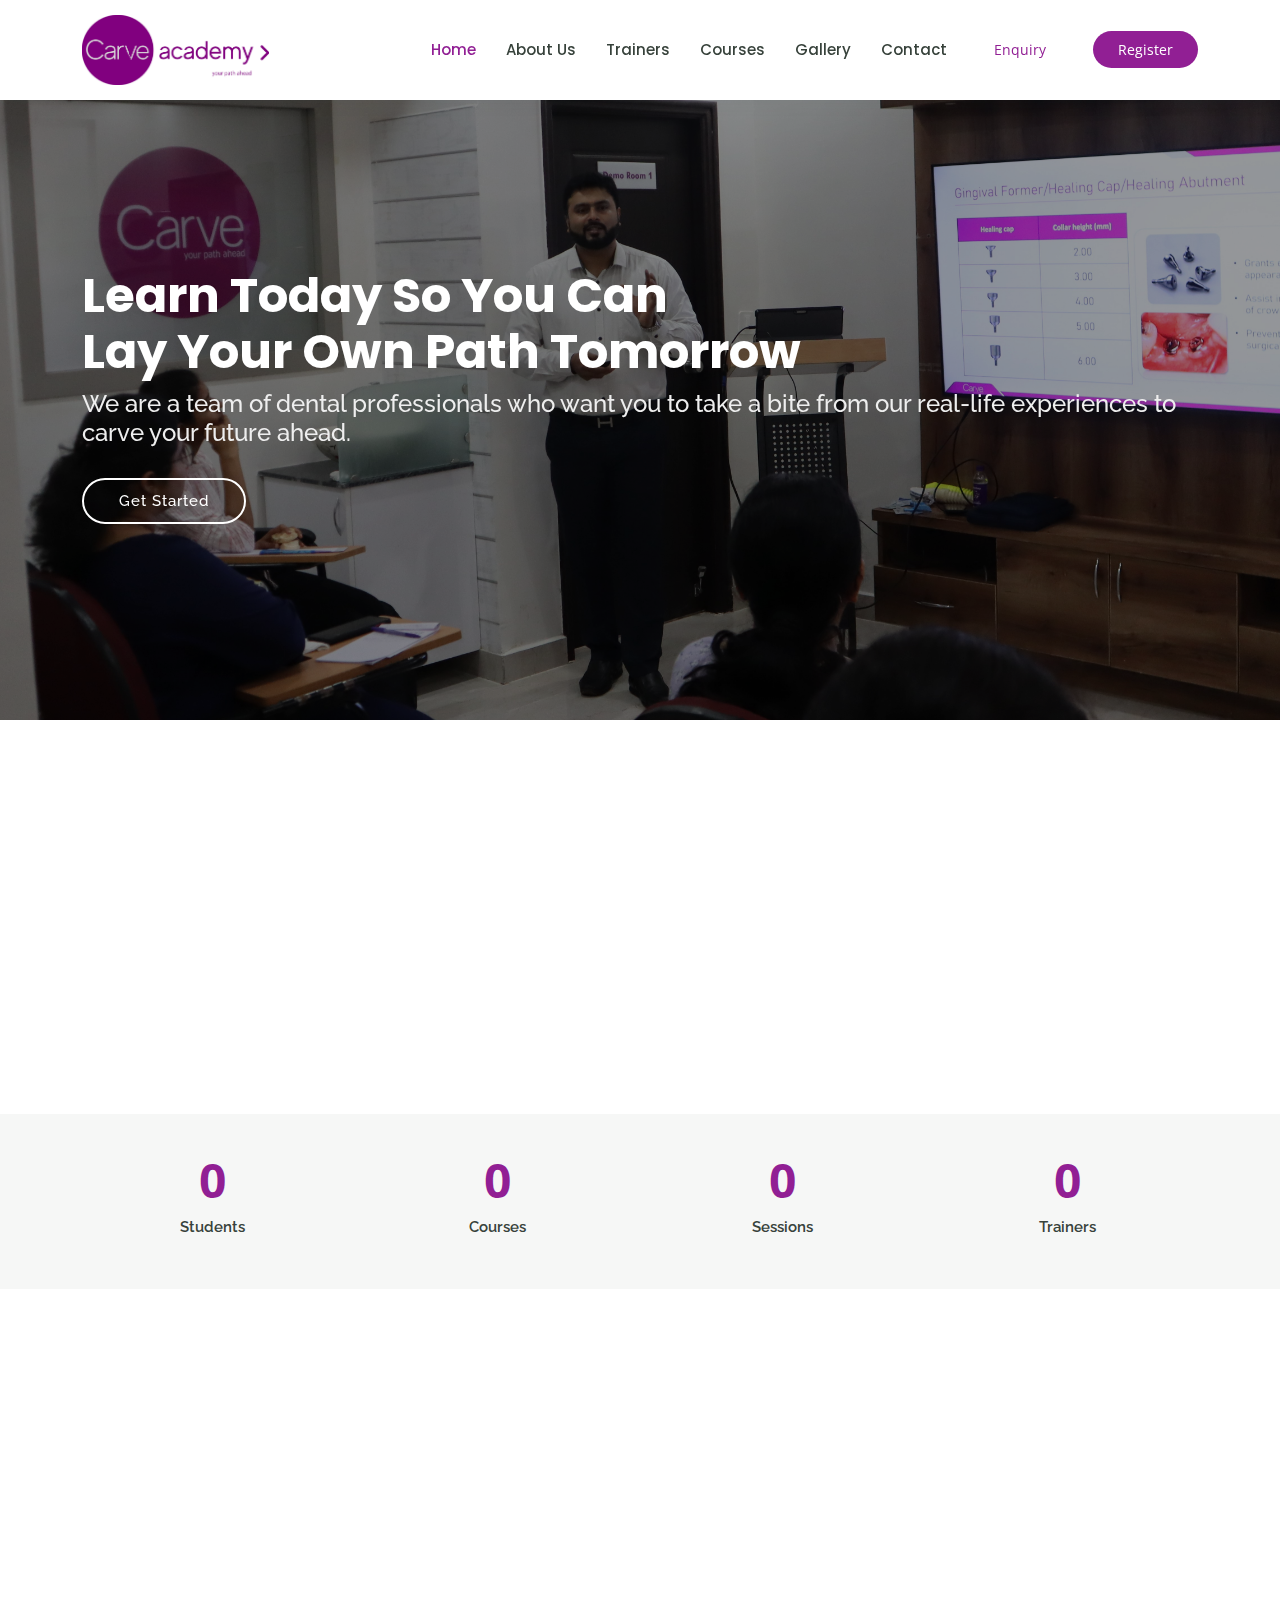
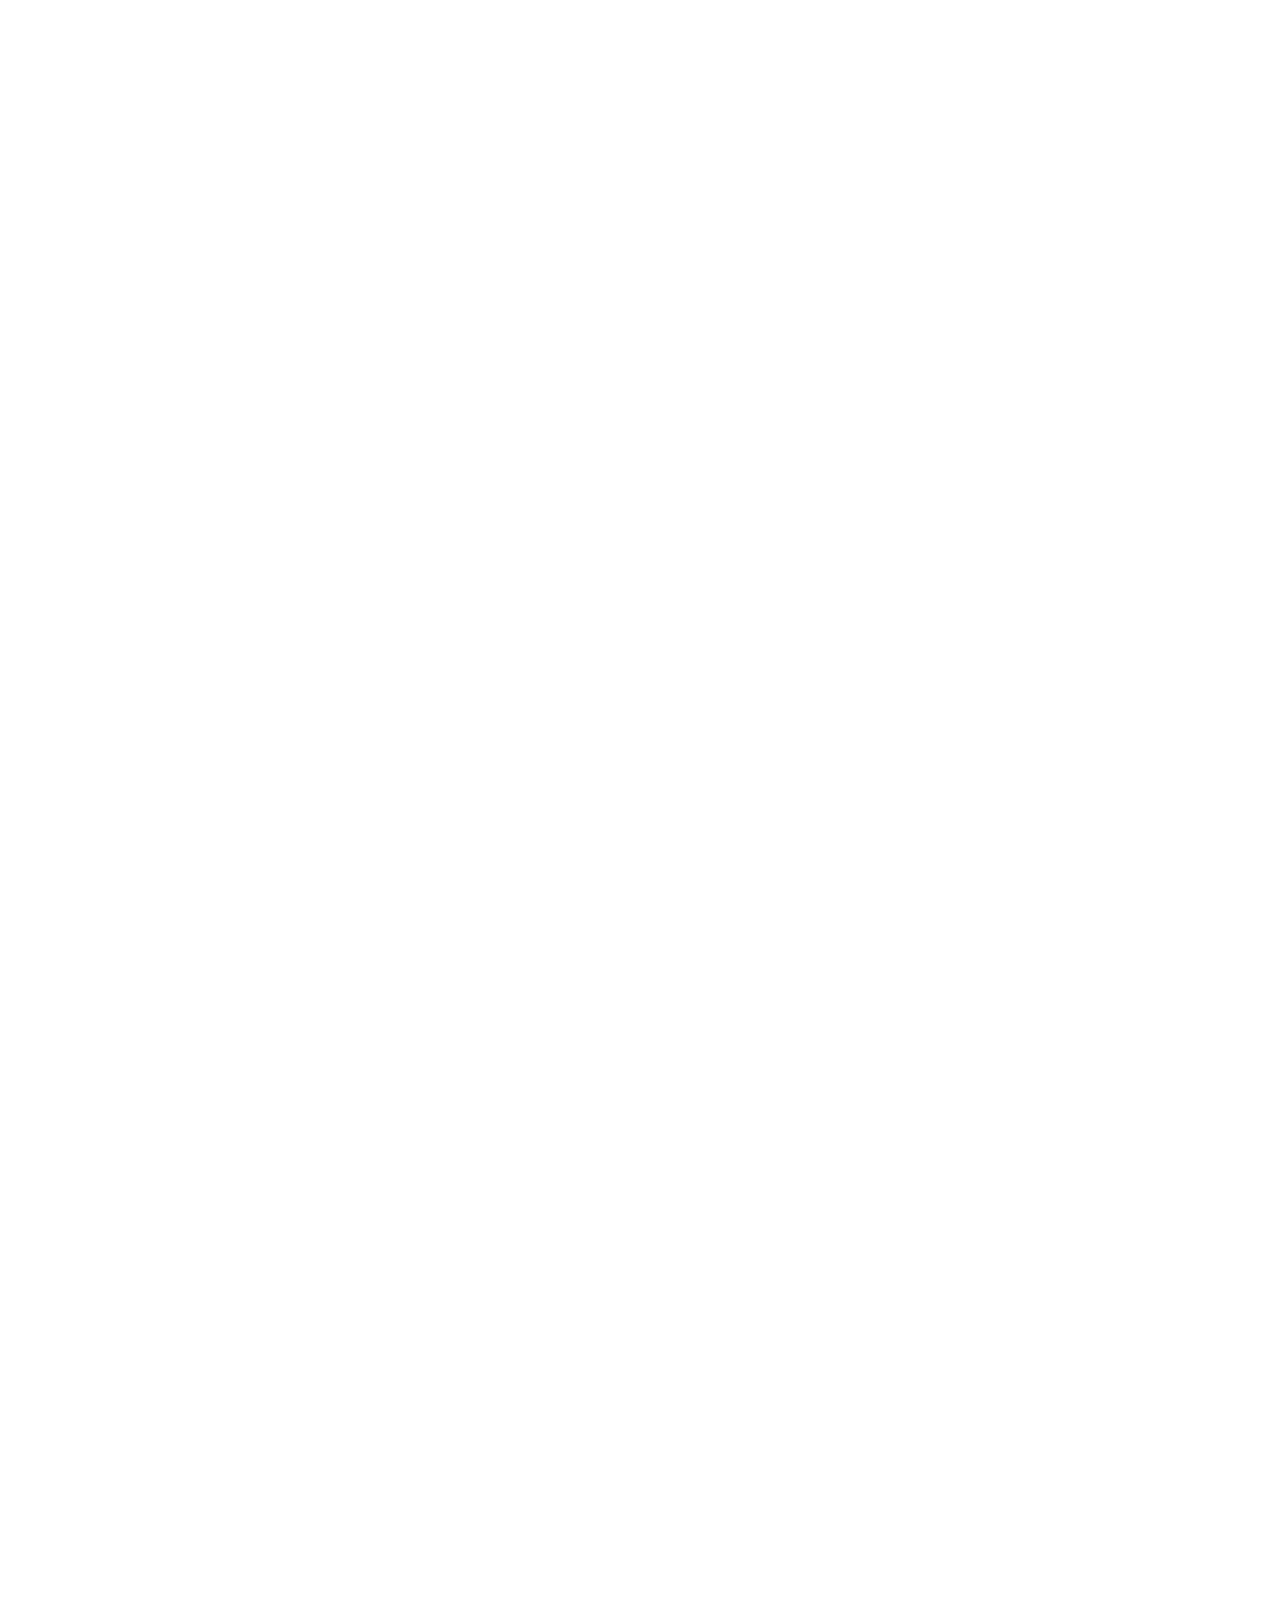
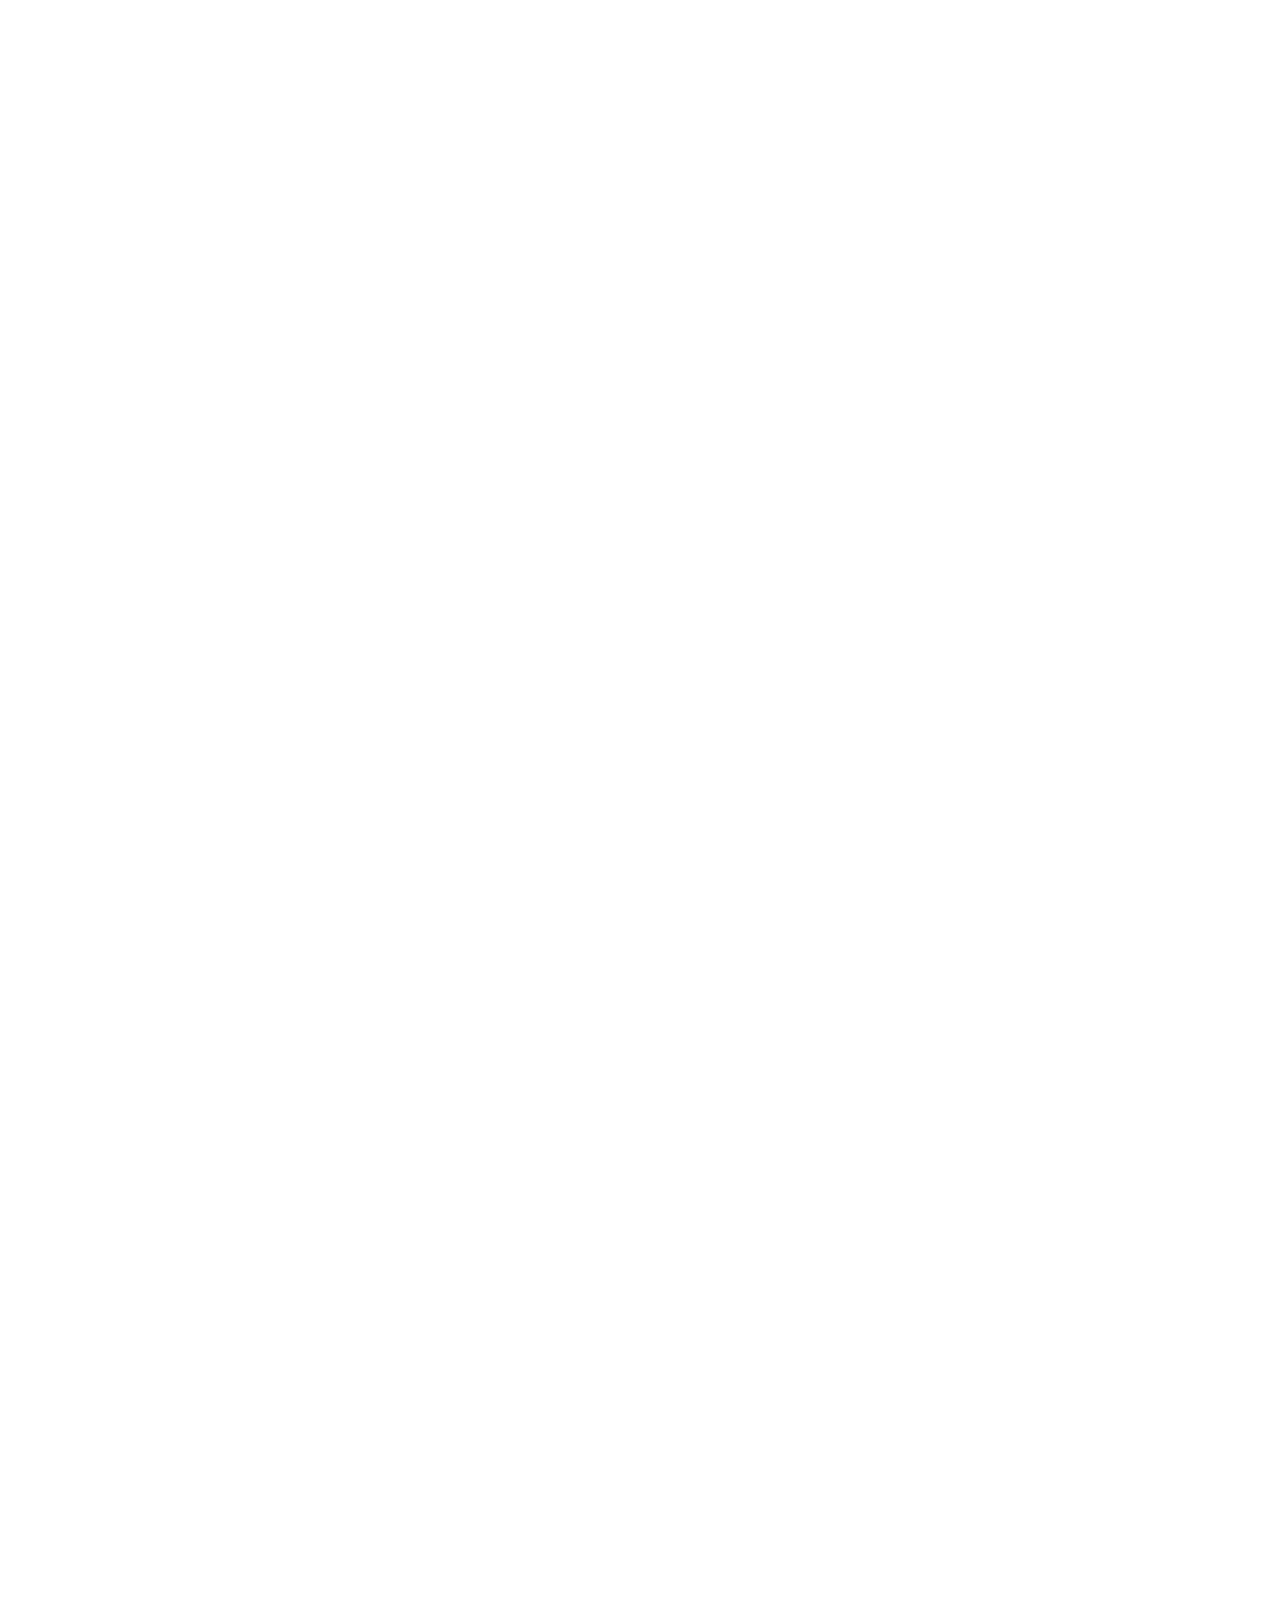
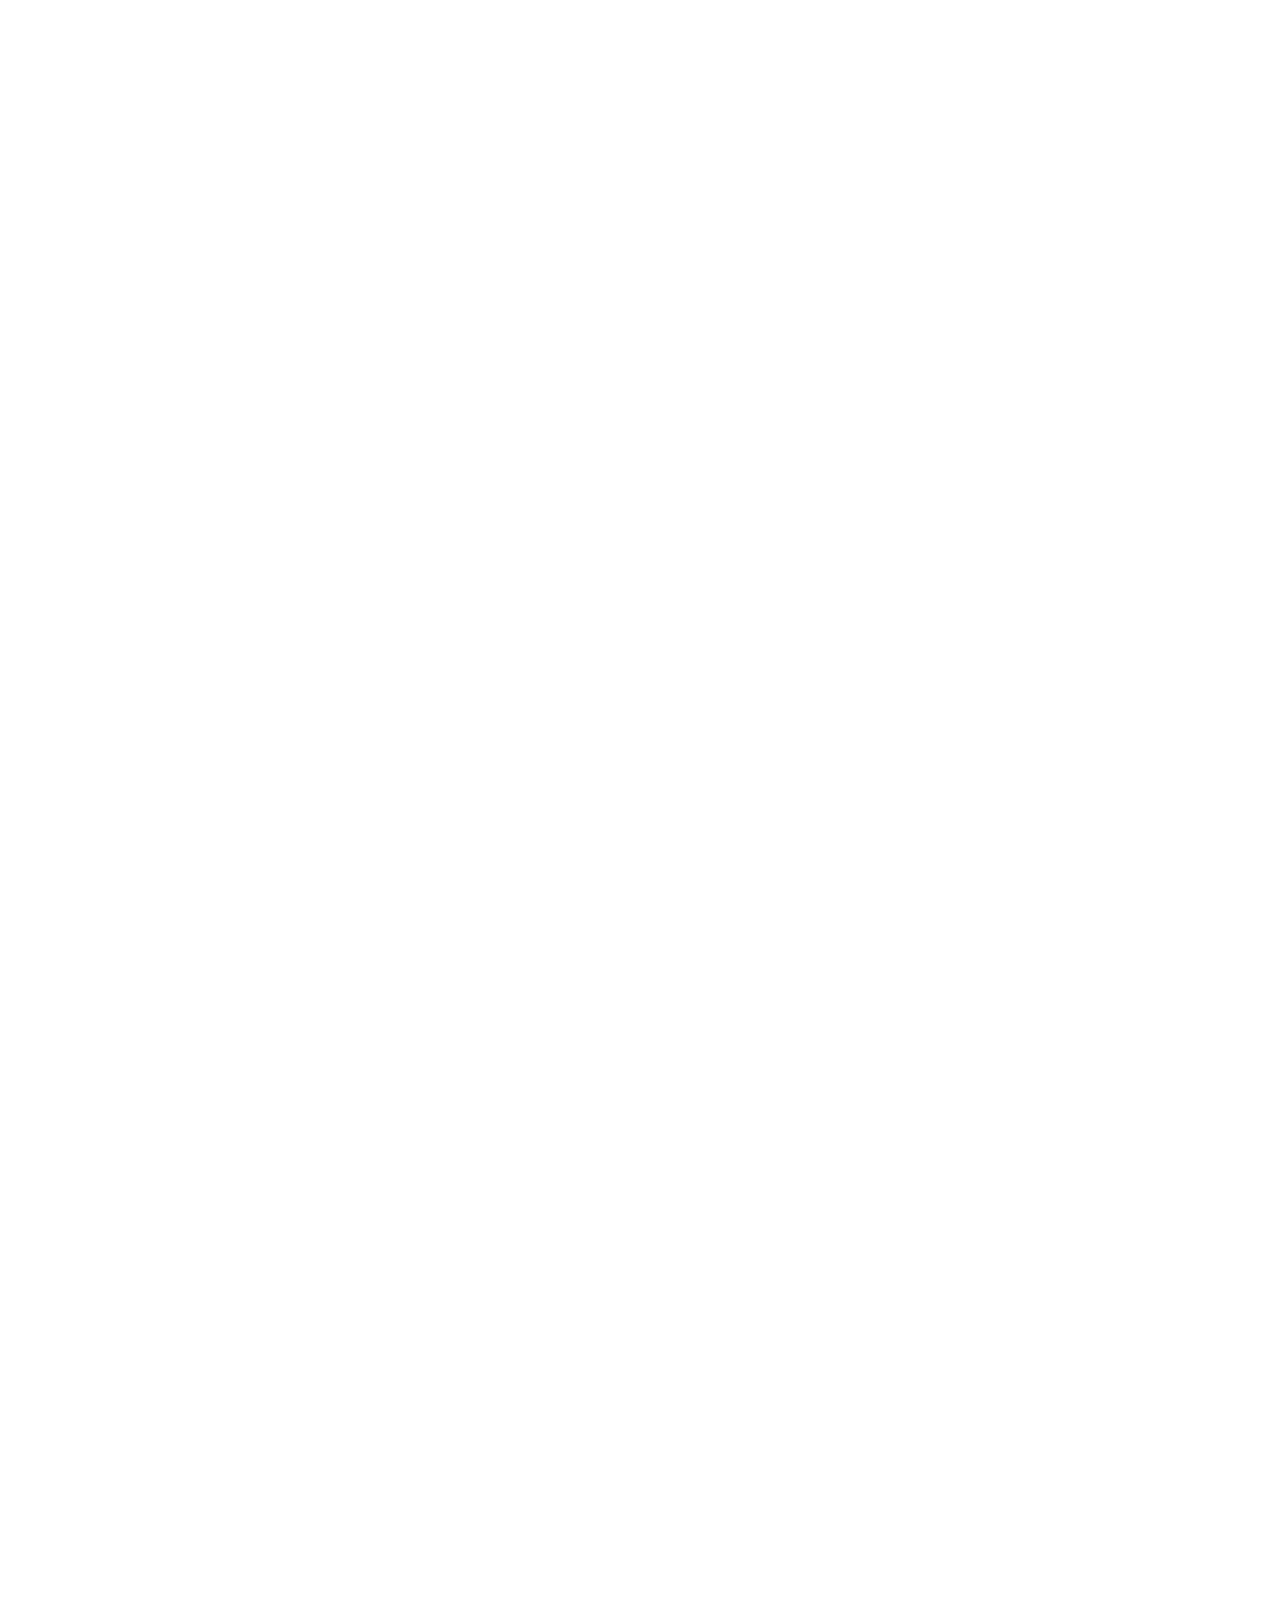
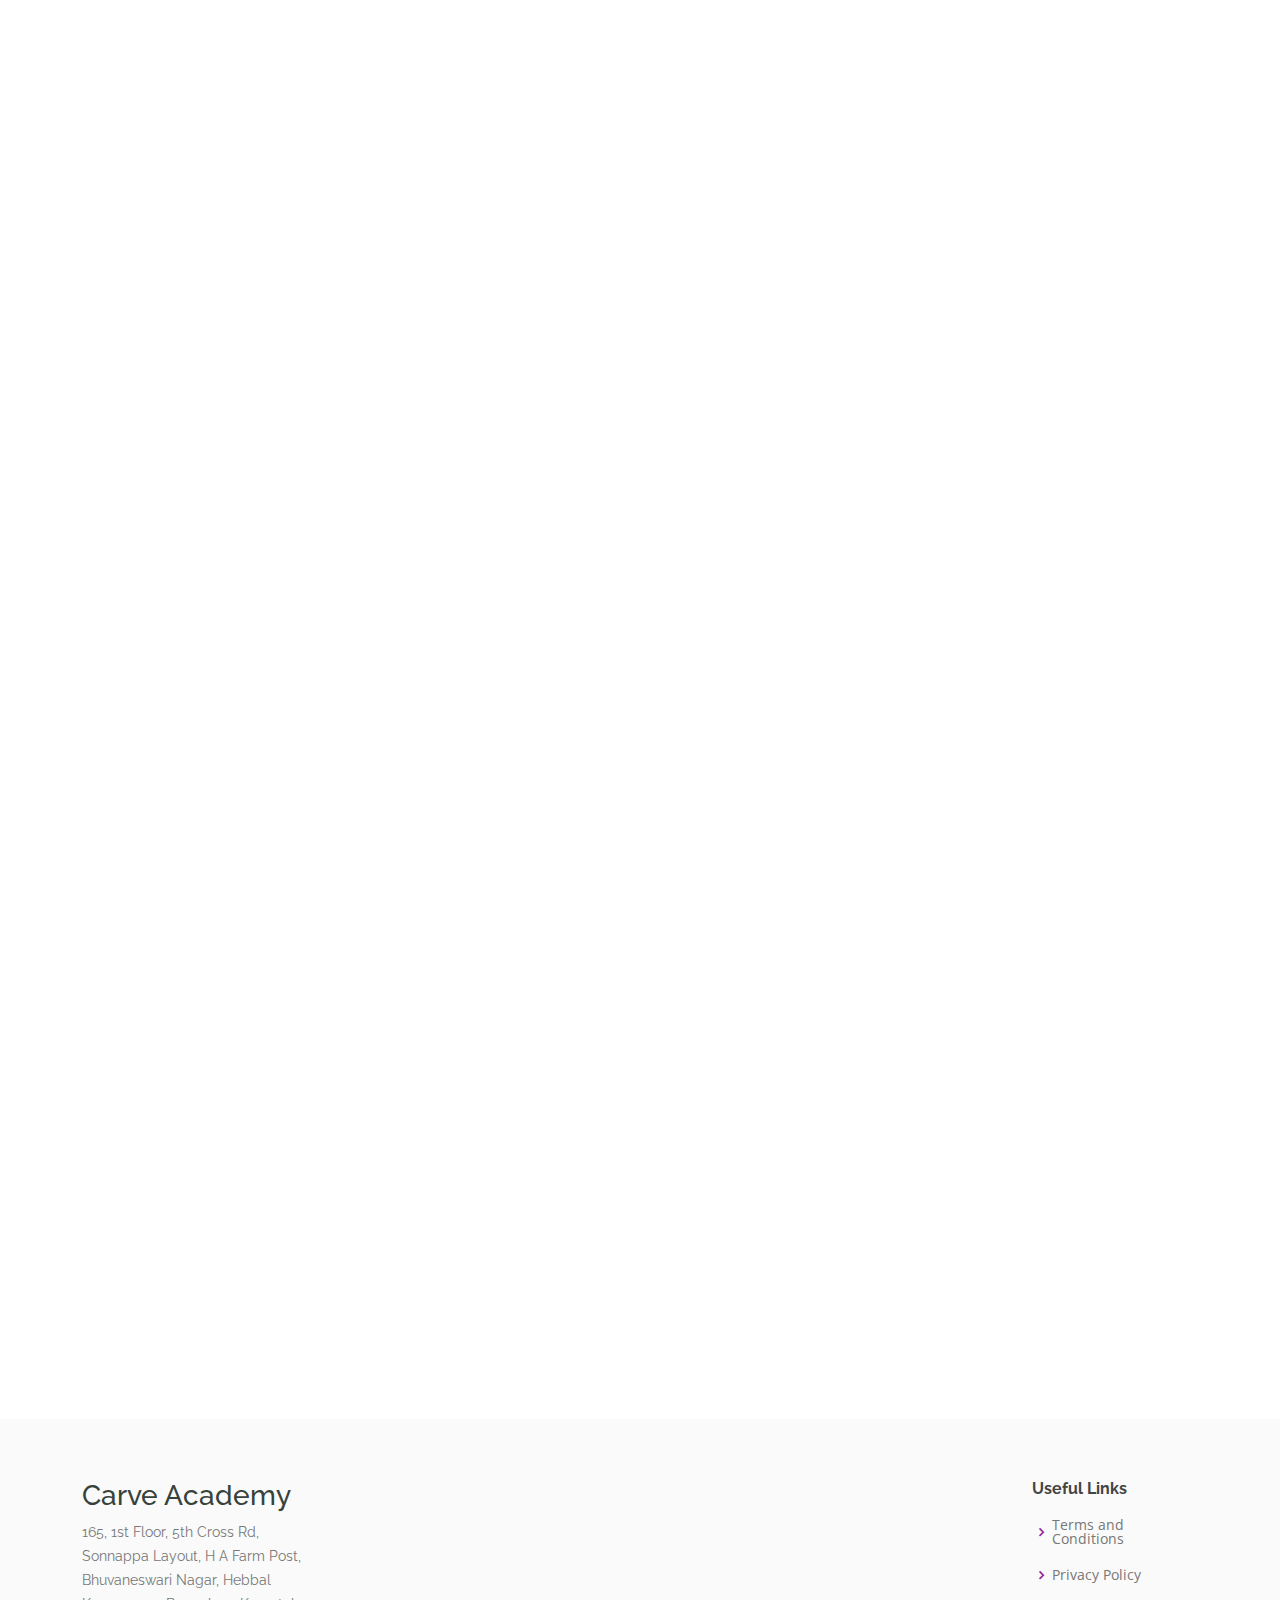
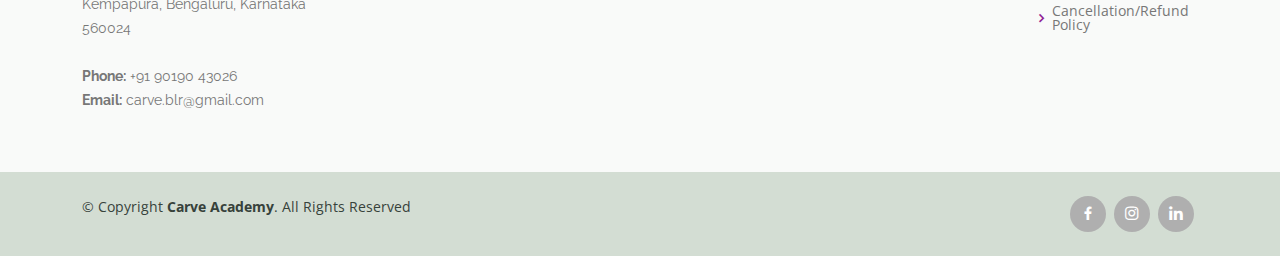
==== commit c1892c2e: "feb updates" ====
--- a/index.html
+++ b/index.html
@@ -189,7 +189,7 @@
         <div class="row counters">
 
           <div class="col-lg-3 col-6 text-center">
-            <span data-purecounter-start="0" data-purecounter-end="32" data-purecounter-duration="1" class="purecounter"></span>
+            <span data-purecounter-start="0" data-purecounter-end="45" data-purecounter-duration="1" class="purecounter"></span>
             <p>Students</p>
           </div>
 
@@ -199,12 +199,12 @@
           </div>
 
           <div class="col-lg-3 col-6 text-center">
-            <span data-purecounter-start="0" data-purecounter-end="4" data-purecounter-duration="1" class="purecounter"></span>
+            <span data-purecounter-start="0" data-purecounter-end="8" data-purecounter-duration="1" class="purecounter"></span>
             <p>Sessions</p>
           </div>
 
           <div class="col-lg-3 col-6 text-center">
-            <span data-purecounter-start="0" data-purecounter-end="4" data-purecounter-duration="1" class="purecounter"></span>
+            <span data-purecounter-start="0" data-purecounter-end="5" data-purecounter-duration="1" class="purecounter"></span>
             <p>Trainers</p>
           </div>
 
@@ -402,7 +402,7 @@
                   <!-- <p class="price">$169</p> -->
                 </div>
 
-                <h3><a href="register-course.html">LEAD: laser Essentials and Applications in Dentistry</a></h3>
+                <h3><a href="register-course.html">LEAD: Laser Essentials and Applications in Dentistry</a></h3>
                 <!-- <p>It’s a start up course for dentists. We will provide hands-on pre-clinical training on our own created with real bone like  models.
                   The first scheduled module will be of 2 days, it will cover the lectures and implant placement on models.
                   </p> -->
@@ -781,7 +781,7 @@
                   <h4>BDS, Hindupur</h4>
                   <p>
                     <i class="bx bxs-quote-alt-left quote-icon-left"></i>
-                    The way Dr. Mudit and Dr. Bryan explained was totally good! It's worthy for dental professionals.
+                    Dr. The way Dr. Mudit and Dr. Bryan explained was totally good! It's worthy for dental professionals.
                     <i class="bx bxs-quote-alt-right quote-icon-right"></i>
                   </p>
                 </div>
@@ -818,6 +818,40 @@
               </div>
             </div><!-- End testimonial item -->
 
+            <div class="swiper-slide">
+              <div class="testimonial-wrap">
+                <div class="testimonial-item">
+                  <!-- <img src="assets/img/testimonials/testimonials-4.jpg" class="testimonial-img" alt=""> -->
+                  <h3>Dr. G. Akhil</h3>
+                  <h4>MDS, Bangalore</h4>
+                  <p>
+                    <i class="bx bxs-quote-alt-left quote-icon-left"></i>
+                    This course was a cost effective and comprehensive course on basics of lasers. It was really 
+                    helpful as it gave me confidence that I can convince the patients to get laser treatment. As a Prosthodontist, I also got
+                    the confidence that I can use lasers in my dental practice.
+                    <i class="bx bxs-quote-alt-right quote-icon-right"></i>
+                  </p>
+                </div>
+              </div>
+            </div><!-- End testimonial item -->
+
+            <div class="swiper-slide">
+              <div class="testimonial-wrap">
+                <div class="testimonial-item">
+                  <!-- <img src="assets/img/testimonials/testimonials-4.jpg" class="testimonial-img" alt=""> -->
+                  <h3>Dr. Manoj Kumari</h3>
+                  <h4>Private Practitioner, Bangalore</h4>
+                  <p>
+                    <i class="bx bxs-quote-alt-left quote-icon-left"></i>
+                    Laser courses in Bangalore are very rare. I am very satisfied with the 
+                    course. The limited seats helped us to get individual attention. It was a wonderful experience. We got a chance to practice on 
+                    different types of laser machines. I will recommend my friends to join this course. It will be great help in clinical practice.
+                    <i class="bx bxs-quote-alt-right quote-icon-right"></i>
+                  </p>
+                </div>
+              </div>
+            </div><!-- End testimonial item -->
+
             <!-- <div class="swiper-slide">
               <div class="testimonial-wrap">
                 <div class="testimonial-item">
@@ -892,6 +926,48 @@
             <div class="swiper-slide">
               <div class="testimonial-wrap">
                   <img src="assets/img/Gallery7.jpg" class="slide" width="500" height="300" />
+              </div>
+            </div>
+
+            <div class="swiper-slide">
+              <div class="testimonial-wrap">
+                  <img src="assets/img/Gallery8.jpg" class="slide" width="500" height="300" />
+              </div>
+            </div>
+
+            <div class="swiper-slide">
+              <div class="testimonial-wrap">
+                  <img src="assets/img/Gallery9.jpg" class="slide" width="500" height="300" />
+              </div>
+            </div>
+
+            <div class="swiper-slide">
+              <div class="testimonial-wrap">
+                  <img src="assets/img/Gallery10.jpg" class="slide" width="500" height="300" />
+              </div>
+            </div>
+
+            <div class="swiper-slide">
+              <div class="testimonial-wrap">
+                  <img src="assets/img/Gallery11.jpg" class="slide" width="500" height="300" />
+              </div>
+            </div>
+
+            <div class="swiper-slide">
+              <div class="testimonial-wrap">
+                  <img src="assets/img/Gallery12.jpg" class="slide" width="500" height="300" />
+              </div>
+            </div>
+
+            <div class="swiper-slide">
+              <div class="testimonial-wrap">
+                  <img src="assets/img/Gallery13.jpg" class="slide" width="500" height="300" />
+              </div>
+            </div>
+
+            <div class="swiper-slide">
+              <div class="testimonial-wrap">
+                  <img src="assets/img/Gallery14.jpg" class="slide" width="500" height="300" />
               </div>
             </div>
 
@@ -998,4 +1074,4 @@
 
 </body>
 
-</html>
+</html>